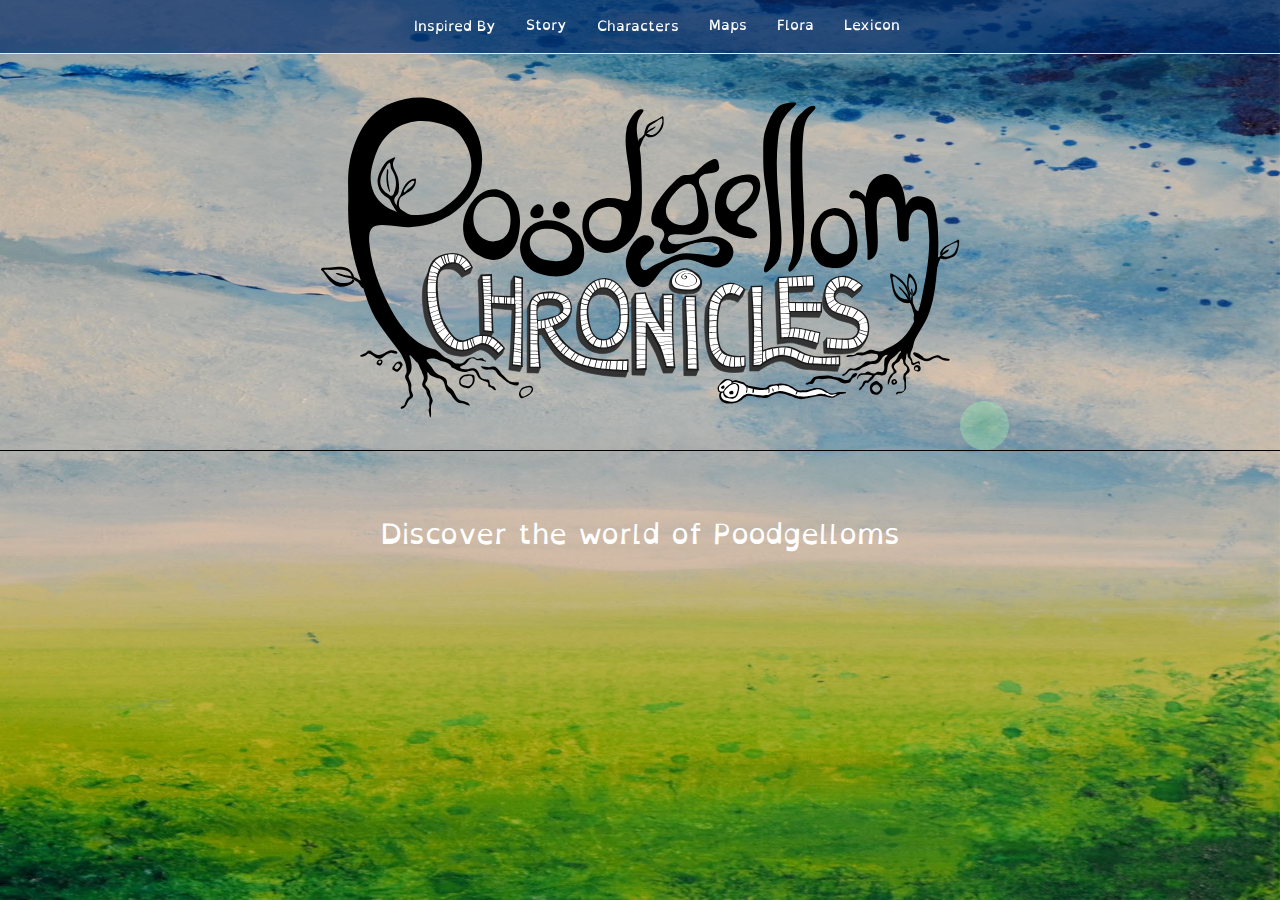
==== index.html @ 7d3fe213 "added bee, spaced out bubbles a bit more" ====
<!DOCTYPE html>
<html dir="LTR" lang="en-CA">

<head>
    <meta content="text/html; charset=utf-8" http-equiv="content-type">
    <meta name="viewport" content="user-scalable=no, initial-scale=1, maximum-scale=1, minimum-scale=1, width=320, height=device-height, target-densitydpi=medium-dpi" />
    <meta name="description" content="blank">

    <link href="css/bootstrap.min.css" rel="stylesheet">
    <link href="css/poodgellom.css" rel="stylesheet" type="text/css">
    <link rel="shortcut icon" href="/images/favicon.png (or ico?)" type="image/x-icon" />

    <title>Poodgellom Chronicles</title>
</head>

<body>

    <nav id="main-menu" class=" navbar navbar-default navbar-center navbar-fixed-top custom-main-menu">
        <h1 class="hidden-section-heading">Main Menu</h1>
        <div class="container-fluid">
            <div class="navbar-header">
                <button type="button" class="navbar-toggle" data-toggle="collapse" data-target="#main-navbar" aria-expanded="false" aria-controls="navbar">Menu
                    <span class="sr-only">Toggle navigation</span>
                    <span id="icon" class="glyphicon glyphicon-align-justify"></span>
                </button>

            </div>
            <div id="main-navbar" class="navbar-collapse collapse custom-main-navbar">
                <ul class="nav navbar-nav navbar-center custom-nav">
                    <li><a href="inspired.html" title="Background story">Inspired By</a></li>
                    <li><a href="index.html" title="Poodgellom Chronicles story">Story</a></li>
                    <li><a href="characters.html" title="Character descriptions">Characters</a></li>
                    <li><a href="maps.html" title="Poodgellom Chronicles maps">Maps</a></li>
                    <li><a href="flora.html" title="Poodgellom Chronicles plant life">Flora</a></li>
                    <li><a href="lexicon.html" title="Poodgellom Chronicles vocabulary">Lexicon</a></li>

                </ul>
            </div>
        </div>
    </nav>
    <div class="fullPage wrapper home">

        <header>
            <div class="header-content">
                <div class="header-content-inner">
                    <div class="container-fluid block-center">
                        <div class="row">
                            <div class="col-sm-12 block-center" id="heroImage">
                                <img src="img/poodgellomChronicles.svg" class="img-responsive" alt="Poodgelom Chronicles">
                            </div>
                        </div>
                    </div>
                </div>
            </div>
            <div class="containter-fluid">
                <div id="jumbo" class="jumbotron">
                    <h1 class="text-center" id="discover">Discover the world of Poodgelloms</h1>
                </div>
            </div>

        </header>
       

    </div>
     <div id="beaker">
            
            <span class="bubble" onclick="bubblePop('bubble', 'glow')">
                <span class="glow">
                    <img id="bee1" src="img/bee.png">
                </span>
            </span>
            <span class="bubble2" onclick="bubblePop('bubble2', 'glow2')">
                <span class="glow2"></span>
            </span>
            <span class="bubble3" onclick="bubblePop('bubble3', 'glow3')">
                <span class="glow3"></span>
            </span>
         <span class="bubble4" onclick="bubblePop('bubble4', 'glow4')">
                <span class="glow4"></span>
            </span>
        </div>
    <!--
        <script src="js/processing.js"></script>
        <canvas data-processing-sources="media/bee/bee.pde"></canvas>
-->
    <script src="https://ajax.googleapis.com/ajax/libs/jquery/1.11.3/jquery.min.js"></script>
    <script src="js/bootstrap.min.js"></script>
    <script src="js/poodgellom.js"></script>
</body>





</html>
---- css/poodgellom.css ----
/*Global styling*/

html,
body {
    margin: 0 !important;
    padding: 0 !important;
    width: 100%;
    overflow-x: hidden;
}

@font-face {
    font-family: open;
    src: url(OpenDyslexic-Regular.otf);
}

body {
    font-family: open, "Verdana";
}

.hidden-section-heading,
.skip-button {
    position: absolute;
    text-indent: -9000px;
}

li:focus {
    outline: blue solid 2px;
}

a:focus {
    outline: blue solid 2px;
}

section {
    background: #006600;
    : overflow: hidden;
}

.img-responsive{
    z-index: 100;
}

/*
.fullPage {
    position: relative;
    width: 100%;
    height: 100%;
    min-height: 100%;
    -webkit-background-size: 100% 100%;
    -moz-background-size: 100% 100%;
    background-size: 100% 100%;
    -o-background-size: 100% 100%;
    background-repeat: no-repeat background-position: center;
    background-image: url('../img/phoneback.jpg');
}
*/


/*
.container-fluid>.row>#discover {
    height: 300px;
}
*/

.custom-border{
    border-bottom:0.5em;
    border-top:0px;
    border-left: 0px;
    border-right:0px;
    border-style:solid;
    border-image:url(../img/border.png) 15 stretch;
}



#discover {
    color: white;
}

.jumbotron {
    border-top: 1px solid black;
    background: transparent;
    
}

.text-muted {
    font-size: 0.5em;
    font-family: Verdana;
    margin-right: 2%;
}

.stop-scrolling {
  height: 100%;
  overflow: hidden;
}


/*------------------------------*/
/*----------Navbar---------------*/
/*------------------------*/
.custom-main-menu {
    background-color: rgba(0, 42, 104, 0.7);
    margin: 0;
    padding: 0;
    min-height: 25px;
    height: 6%;
}

.navbar-default .navbar-nav>li>a {
    color: white;
}

.navbar-default .navbar-nav > li > a:hover,
.navbar-default .navbar-nav > li > a:focus {
    color: #85C479;
}



.custom-nav>ul {
    left: 0;
}

.navbar-toggle {
    border: none;
    color: white;
    margin-top: -3px;
    margin-bottom: 1px;
    float: left;
}





/*----bubbles from http://www.css-jquery-design.com/2014/07/animated-bubbles-upwards-continuously-with-pure-css/*/

@keyframes greenPulse {
    0% {
        box-shadow: 0 0 30px #049249
    }
    50% {
        box-shadow: 0 0 80px #049249
    }
    100% {
        box-shadow: 0 0 30px #049249
    }
}

@keyframes fly{
    0%{
        left: -1500%;
        opacity:0;
        
        }
    35%{
        left: 23%;
        opacity:1;
        
    }
}

div#beaker span.glow {
    width: 100%;
    height: 100%;
    position: relative;
    display: block;
    border-radius: 200px;
    animation: greenPulse 2s infinite;
    -webkit-animation: greenPulse 2s infinite;
    -moz-animation: greenPulse 2s infinite;
    -o-animation: greenPulse 2s infinite;
}

div#beaker span.glow2 {
    width: 100%;
    height: 100%;
    position: relative;
    display: block;
    border-radius: 150px;
    animation: greenPulse 3s infinite;
    -webkit-animation: greenPulse 3s infinite;
    -moz-animation: greenPulse 3s infinite;
    -o-animation: greenPulse 3s infinite;
}

div#beaker span.glow3 {
    width: 100%;
    height: 100%;
    position: relative;
    display: block;
    border-radius: 200px;
    animation: greenPulse 10s infinite;
    -webkit-animation: greenPulse 10s infinite;
    -moz-animation: greenPulse 10s infinite;
    -o-animation: greenPulse 10s infinite;
}

div#beaker span.glow4 {
    width: 100%;
    height: 100%;
    position: relative;
    display: block;
    border-radius: 200px;
    animation: greenPulse 5s infinite;
    -webkit-animation: greenPulse 5s infinite;
    -moz-animation: greenPulse 5s infinite;
    -o-animation: greenPulse 5s infinite;
}
#beaker>span>span>img{
    width:100%;
    position:relative;
    left: -10px;
   
}

@keyframes bubbleUp {
    0% {
        bottom: 5%;
        -webkit-transform: scale(.9);
        transform: scale(.9);
        opacity: 0
    }
    1% {
        bottom: 5%;
        -webkit-transform: scale(.3);
        transform: scale(.3);
        opacity: 0
    }
    30% {
        bottom: 5%;
        -webkit-transform: scale(.8);
        transform: scale(.8);
        opacity: 1
    }
    95% {
        bottom: 90%;
        -webkit-transform: scale(.9);
        transform: scale(.9);
        opacity: 1
    }
    /*
  99% {bottom:550px;-webkit-transform:scale(.3);opacity:0}
  100% {bottom:550px;-webkit-transform:scale(.3);opacity:0}
*/
}

@keyframes bubbleUp2 {
    0% {
        bottom: 6%;
        -webkit-transform: scale(.8);
        transform: scale(.8);
        opacity: 0
    }
    1% {
        bottom: 6%;
        -webkit-transform: scale(.3);
        transform: scale(.3);
        opacity: 0
    }
    30% {
        bottom: 7%;
        -webkit-transform: scale(.8);
        transform: scale(.8);
        opacity: 1
    }
    95% {
        bottom: 90%;
        -webkit-transform: scale(1);
        transform: scale(1);
        opacity: 1
    }
    /*
  99% {bottom:550px;-webkit-transform:scale(1.5);opacity:0}
  100% {bottom:110px;-webkit-transform:scale(.2);opacity:0}
*/
}

@keyframes bubbleUp3 {
    0% {
        bottom: 4%;
        -webkit-transform: scale(.8);
        transform: scale(.8);
        opacity: 0
    }
    1% {
        bottom: 8%;
        -webkit-transform: scale(.5);
        transform: scale(.5);
        opacity: 0
    }
    30% {
        bottom: 8%;
        -webkit-transform: scale(.8);
        transform: scale(.8);
        opacity: 1
    }
    95% {
        bottom: 90%;
        -webkit-transform: scale(1);
        transform: scale(1);
        opacity: 0
    }
    99% {
        bottom: 80%;
        -webkit-transform: scale(1.3);
        transform: scale(1.3);
        opacity: 0
    }
    100% {
        bottom: 80%;
        -webkit-transform: scale(1.3);
        transform: scale(1.3);
        opacity: 0
    }
}

@keyframes bubbleUp4 {
    0% {
        bottom: 2%;
        -webkit-transform: scale(.8);
        transform: scale(.8);
        opacity: 0
    }
    1% {
        bottom: 2%;
        -webkit-transform: scale(.5);
        transform: scale(.5);
        opacity: 0
    }
    30% {
        bottom: 2%;
        -webkit-transform: scale(.8);
        transform: scale(.8);
        opacity: 1
    }
    95% {
        bottom: 90%;
        -webkit-transform: scale(1.3);
        transform: scale(1.3);
        opacity: 0
    }
    99% {
        bottom: 80%;
        -webkit-transform: scale(1.3);
        transform: scale(1.3);
        opacity: 0
    }
    100% {
        bottom: 80%;
        -webkit-transform: scale(1.3);
        transform: scale(1.3);
        opacity: 0
    }
}

div#beaker span.bubble {
    background: #fff;
    width: 6em;
    height: 6em;
    position: absolute;
    display: block;
    left: 20%;
    bottom: 100%;
    border-radius: 100px;
    background: -moz-radial-gradient(center 45deg, circle closest-corner, rgba(75, 190, 200, 0), rgba(75, 190, 200, .1), rgba(75, 190, 200, .3), rgba(255, 255, 255, .7));
    background: -webkit-gradient(radial, center center, 0, center center, 100, from(rgba(75, 255, 100, .2)), to(rgba(255, 255, 100, .7)));
    background: gradient(center 45deg, circle closest-corner, rgba(75, 190, 200, 0), rgba(75, 255, 200, .1), rgba(75, 255, 200, .3), rgba(255, 255, 255, .7));
    background: -ms-radial-gradient(center, ellipse cover, rgba(255, 255, 255, 0) 0%, rgba(9, 255, 100, 0.1) 51%, rgba(9, 255, 100, 0.3) 71%, rgba(9, 255, 100, .7) 100%);
    animation: bubbleUp 14s infinite ease-in-out;
    -webkit-animation: bubbleUp 14s infinite ease-in;
    -o-animation: bubbleUp 14s infinite ease-in-out;
    -moz-animation: bubbleUp 14s infinite ease-in-out;
    z-index: 20000;
    
}


div#beaker span.bubble2 {
    background: #fff;
    width: 5em;
    height: 5em;
    position: absolute;
    display: block;
    left: 50%;
    bottom: 100%;
    border-radius: 100px;
    background: -moz-radial-gradient(center 45deg, circle closest-corner, rgba(75, 190, 200, 0), rgba(75, 190, 200, .1), rgba(75, 190, 200, .3), rgba(255, 255, 255, .7));
    background: -webkit-gradient(radial, center center, 0, center center, 100, from(rgba(75, 255, 100, .2)), to(rgba(255, 255, 100, .7)));
    background: gradient(center 45deg, circle closest-corner, rgba(75, 190, 200, 0), rgba(75, 255, 200, .1), rgba(75, 255, 200, .3), rgba(255, 255, 255, .7));
    background: -ms-radial-gradient(center, ellipse cover, rgba(255, 255, 255, 0) 0%, rgba(9, 255, 100, 0.1) 51%, rgba(9, 255, 100, 0.3) 71%, rgba(9, 255, 100, .7) 100%);
    animation: bubbleUp2 18s infinite ease-in-out;
    -webkit-animation: bubbleUp2 18s infinite ease-in;
    -o-animation: bubbleUp2 18s infinite ease-in-out;
    -moz-animation: bubbleUp2 18s infinite ease-in-out;
    z-index: 20000;
}

div#beaker span.bubble3 {
    background: #fff;
    width: 3.5em;
    height: 3.5em;
    position: absolute;
    display: block;
    left: 75%;
    bottom: 50%;
    border-radius: 100px;
    background: -moz-radial-gradient(center 45deg, circle closest-corner, rgba(75, 190, 200, 0), rgba(75, 190, 200, .1), rgba(75, 190, 200, .3), rgba(255, 255, 255, .7));
    background: -webkit-gradient(radial, center center, 0, center center, 100, from(rgba(75, 255, 100, .2)), to(rgba(255, 255, 255, .7)));
    background: gradient(center 45deg, circle closest-corner, rgba(75, 190, 200, 0), rgba(75, 190, 200, .1), rgba(75, 190, 200, .3), rgba(255, 255, 255, .7));
    background: -ms-radial-gradient(center, ellipse cover, rgba(255, 255, 255, 0) 0%, rgba(9, 255, 100, 0.1) 51%, rgba(9, 255, 100, 0.3) 71%, rgba(9, 255, 100, .7) 100%);
    animation: bubbleUp3 10s infinite ease-in-out;
    -webkit-animation: bubbleUp3 10s infinite ease-in-out;
    -o-animation: bubbleUp3 10s infinite ease-in-out;
    -moz-animation: bubbleUp3 10s infinite ease-in-out;
    z-index: 20000;
}

div#beaker span.bubble4 {
    background: #fff;
    width: 2em;
    height: 2em;
    position: absolute;
    display: block;
    left: 45%;
    bottom: 100%;
    border-radius: 100px;
    background: -moz-radial-gradient(center 45deg, circle closest-corner, rgba(75, 190, 200, 0), rgba(75, 190, 200, .1), rgba(75, 190, 200, .3), rgba(255, 255, 255, .7));
    background: -webkit-gradient(radial, center center, 0, center center, 100, from(rgba(75, 190, 200, .2)), to(rgba(255, 255, 255, .7)));
    background: gradient(center 45deg, circle closest-corner, rgba(75, 190, 200, 0), rgba(75, 190, 200, .1), rgba(75, 190, 200, .3), rgba(255, 255, 255, .7));
    background: -ms-radial-gradient(center, ellipse cover, rgba(255, 255, 255, 0) 0%, rgba(9, 133, 167, 0.1) 51%, rgba(9, 133, 167, 0.3) 71%, rgba(9, 133, 167, .7) 100%);
    animation: bubbleUp4 7s infinite ease-in-out;
    -webkit-animation: bubbleUp4 7s infinite ease-in-out;
    -o-animation: bubbleUp4 7s infinite ease-in-out;
    -moz-animation: bubbleUp4 7s infinite ease-in-out;
    z-index: 20000      ;
}

#bee1{
    animation: fly 14s infinite ease-in-out;
    -webkit-animation: fly 14s infinite ease-in-out;
    -o-animation: fly 14s infinite ease-in-out;
    -moz-animation: fly 14s infinite ease-in-out;
    
}


/*----Media Queries----*/


/* Extra small devices (phones, up to 480px) */

@media screen and (max-width: 767px) {
    #discover {
        font-size: 0.9em
    }
    
    #heroImage {
        padding-top: 40%;
    }
    
    #main-image {
        padding-top: 5%;
      }
    
    .jumbotron {
        padding-bottom: 78%;
    }
    
    .nav {
        font-size: 1em;
    }
    
    #worm {
        display:none;
    
    }
    
/*    ---------NAV-------*/
    .custom-main-menu {
        margin: 0;
        padding:9%;
        width: 105%;
        background: rgba(0, 42, 104, 0.7);
        border-bottom: 1px solid white;
    }
      
    
    .custom-main-navbar {
        position: fixed;
        left:0;
        top: 10%;
        height:100%;
        width:100%;
        border-top:none;
        
        background: url("../img/menu_back.jpg") no-repeat center center fixed; 
        -webkit-background-size: cover;
        -moz-background-size: cover;
        -o-background-size: cover;
        background-size: cover;
       }
    
    .custom-nav>li{
        font-size: 1.5em;
    }
    
    .custom-main-navbar>ul>li>a {
        text-align: center;
        margin-bottom: 6.3%;
        
    }
    
    .navbar-default .navbar-toggle:hover,
    .navbar-default .navbar-toggle:focus {
        background-color: transparent;
    }
    
    .navbar-fixed-top .navbar-collapse{
        max-height: none;
    }
    
    #brand{
        position:absolute;
        top:0;
        left:0;
    }
    
    #imageNav{
        position:absolute;
        left: 26%;
        top: 1%;
        width: 40%;
        z-index: 10000;
    }
    
    .navbar-toggle{
        margin-top: -7%;
        margin-left: -17%;
    }
    #main-menu>div>div>.navbar-toggle{
        margin-left:-5%;
    }
    #inspired-main-navbar>ul>li{
        margin-left: -5%;
        padding-left:0;
        padding-right: 0;
    }
    
    .custom-nav{
        position:fixed;
        width:100%;
       
    }
    .container-fluid>.navbar-collapse {
        margin-left:auto;
        margin-right:auto;
    }
    .custom-border{
        border-bottom:0.3em;
        border-top:0.3em;
        border-left: 0.3em;
        border-right:0.3em;
        border-style:solid;
        border-image:url(../img/border.png) 15 stretch;
        
    }
    .navbar-default .navbar-nav>li>a {
        color: #2E5E08  ;
    }
    
    
/*    -------CONTENT------*/
    #content-body {
        background-color: white;
        padding: 5%;
        margin: 4%;
        margin-top:20%;
        border-radius: 10px;
    }
    
    .text-muted {
        font-size: 0.4em;
    }
    
   
    
/*    -------------footer-------*/
.contactFooter>.panel-default {
        border: none;
        background: transparent;
        box-shadow: none;
        font-family: Verdana;
        font-size: 0.8em;
    }

.contactFooter>.panel-default>.panel-heading {
        text-align: center;
        font-size: 0.9em;
        border: none;
        background: transparent;
        padding-bottom: 0;
    }

.contactFooter>.panel-default>.panel-body>ul>li {
        list-style: none;
        margin: 0;
        padding: 0;
        font-size: 0.7em;
    }

.contactFooter>.panel-default>.panel-body>ul {
        margin: 0;
        padding: 0;
        text-align: center;
    }
hr{
        padding:0;
        margin:0;
    }


footer {
        position: absolute;
        margin: 0;
        padding: 0;
        border: 0;
        width: 100%;
        background-color: transparent;
    }

.fullPage {
        position: relative;
        width: 100%;
        height: 100%;
        min-height: 100%;
        -webkit-background-size: 100% 100%;
        -moz-background-size: 100% 100%;
        background-size: 100% 100%;
        -o-background-size: 100% 100%;
        background-repeat: no-repeat background-position: center;
        background-image: url('../img/phoneback.jpg');
    }
    .home{
        position: absolute;
        overflow: hidden;
    }
    
}
@media screen and (max-width: 767px) and (orientation: landscape){
    .fullPage {
        position: relative;
        width: 100%;
        height: 100%;
        min-height: 100%;
        -webkit-background-size: 100% 100%;
        -moz-background-size: 100% 100%;
        background-size: 100% 100%;
        -o-background-size: 100% 100%;
        background-repeat: no-repeat background-position: center;
        background-image: url('../img/phoneback.jpg');
    }
    .home{
        position: relative;
    }
    
}

/* Small devices (tablets, 768px and up) */

@media (min-width: 768px) and (max-width: 991px) {
    #discover {
        font-size: 1.5em
    }
    #heroImage {
        padding-top: 10%;
    }
    .jumbotron {
        padding-bottom: 10%;
        padding-left: 0;
    }
    #tag {
        padding-top: 5%;
        text-align: center;
    }
    #worm {
       display:none;
    
    }
    .customPanelBody {
        font-size: 0.8em;
    }
    .customPanelHead {
        font-size: 5em;
    }
    /*    ---------NAV-------*/
    .custom-nav {
        margin-left: 20%;
    }
    #imageNav{
        position:fixed;
        top:1%;
        width: 19%;
        left:40%;
        margin: 0;
        padding:0;
        
    }
    .navbar-fixed-top{
        top:6%;
        
    }
    #main-menu{
        top:0;
    }
     .navbar-default .navbar-nav>li>a {
        color: white;
    }
    
    
    .custom-main-menu {
        background-color: rgba(0, 42, 104, 0.7);
        margin: 0;
        padding: 0;
        height: 4%;
    }
    .custom-nav{
        margin-left:14%;
    }
    
/*    -------CONTENT------*/
    #content-body {
        background-color: white;
        padding: 5%;
        margin: 4%;
        margin-top:14%;
        border-radius: 10px;
    }
    .text-muted {
        font-size: 0.4em;
    }
    #inspired-text{
        position: relative;
        margin: 5%;
        
}
  
    
    /*    -------FOOTER------*/
    
.contactFooter>.panel-default {
        border: none;
        background: transparent;
        box-shadow: none;
        font-family: Verdana;
        font-size: 0.8em;
    
}

.contactFooter>.panel-default>.panel-heading {
        text-align: center;
        font-size: 1.2em;
        border: none;
        background: transparent;
        padding: 0;
}

.contactFooter>.panel-default>.panel-body>ul>li {
        list-style: none;
        margin: 0;
        padding: 0;
}

.contactFooter>.panel-default>.panel-body>ul {
        margin: 0;
        padding: 0;
        text-align: center;
}

hr{
        padding:0;
        margin:0;
    }

footer {
        position: absolute;
        bottom:-160px;
        margin: 0;
        padding: 0;
        border: 0;
        width: 100%;
        background-color: rgba(255,255,255,0.5);

}

.fullPage {
        position: absolute;
        width: 100%;
        height: 100%;
        min-height: 100%;
        -webkit-background-size: 100% 100%;
        -moz-background-size: 100% 100%;
        background-size: 100% 100%;
        -o-background-size: 100% 100%;
        background-repeat: no-repeat background-position: center;
        background-image: url('../img/phoneback.jpg');
    }
    .home{
        overflow: hidden;
    }
}


/* tablets/desktops and up ----------- */

@media (min-width: 992px) and (max-width: 1199px) {
#discover {
        font-size: 2em
    }
#heroImage {
        padding-top: 8%;
        width: 90%;
        height: 90%;
    }
#tag {
        padding-top: 5%;
        text-align: center;
    }
        #worm {
        position:fixed;
        bottom: 0%;
        width: 5%;
        height:5%;
        left: 30%;
        margin: 0;
        padding: 0;
    }
   
    /*    -----nav------*/
    .custom-nav {
        position:absolute;
        margin-left: 24%;
}
    .navbar-fixed-top{
        top:9%;
        
    }
    
      #main-menu{
        top:0;
    }
    #imageNav{
        position:fixed;
        top:0;
        width: 15%;
        left:42%;
        margin: 0;
        padding:0;
        
    }
     .navbar-default .navbar-nav>li>a {
        color: white;
    }
    

   /*    -------CONTENT-------*/
    #content-body {
        background-color: white;
        padding: 2%;
        margin: 4%;
        padding-top: 1%;
        border-radius: 10px;
}
       #inspired-text{
        position: relative;
        margin: 5%;
        top: 10%;
}
  
    /*    -------FOOTER------*/
    
.contactFooter>.panel-default {
        border: none;
        background: transparent;
        box-shadow: none;
        font-family: Verdana;
        font-size: 0.8em;
    
}

.contactFooter>.panel-default>.panel-heading {
        text-align: center;
        font-size: 1.2em;
        border: none;
        background: transparent;
        padding: 0;
}

.contactFooter>.panel-default>.panel-body>ul>li {
        list-style: none;
        margin: 0;
        padding: 0;
}

.contactFooter>.panel-default>.panel-body>ul {
        margin: 0;
        padding: 0;
        text-align: center;
}

hr{
        padding:0;
        margin:0;
    }

footer {
        position: absolute;
        bottom:-160px;
        margin: 0;
        padding: 0;
        border: 0;
        width: 100%;
        background-color: rgba(255,255,255,0.5);

}
    
    
.fullPage {
        position:absolute;
        width: 100%;
        height: 100%;
        min-height: 100%;
        -webkit-background-size: 100% 100%;
        -moz-background-size: 100% 100%;
        background-size: 100% 100%;
        -o-background-size: 100% 100%;
        background-repeat: no-repeat background-position: center;
        background-image: url('../img/phoneback.jpg');
    }
    .home{
        overflow: hidden;
    }
}



/* large desktops and up ----------- */

@media screen and (min-width: 1200px) {
#discover {
        font-size: 2em
    }
.header-content {
        padding: 0%;
        margin-left: 11%;
        margin-right: 11%;
    }
.container-fluid>.navbar-collapse {
        padding-top: 1%;
    
    }
#heroImage {
        padding-top: 8%;
        width: 80%;
        height: 80%;
        left: 100px;
    }
#tag {
        padding-bottom: 1%;
        text-align: center;
    }
    /*
    #corner-image{
        margin:0.4%;
    }
*/
#tag {
        padding-top: 5%;
        text-align: center;
    }
#worm {
        width: 4.5%;
        height: 4.5%;
    }
.emblem {
        width: 50%;
        height: 50%;
        float: left;
    }
.jumbotron {
        margin: 0;
        padding-bottom: 12%;
    }
    
/*    -----nav------*/

    .custom-main-menu {
        background-color: rgba(0, 42, 104, 0.7);
        margin: 0;
        padding: 0;
        min-height: 25px;
        height: 6%;
    }
    .custom-nav {
        position:absolute;
        margin-left: 30%;
    }
    .navbar-fixed-top{
        top:11%;
        
    }
     #main-menu{
        top:0;
    }

    #imageNav{
        position:fixed;
        top:0;
        width: 15%;
        left:42%;
        margin: 0;
        padding:0;
    }
    
    .navbar-default .navbar-nav>li>a {
        color: white;
        padding-top: 3%;
        padding-bottom: 3%;
    }
    
  
    
/*    -------CONTENT-------*/
    #content-body {
        
        background-color: white;
        padding: 2%;
        margin: 4%;
        padding-top: 1%;
        border-radius: 10px;
}
    #inspired-text{
        position: relative;
        margin: 5%;
        top: 10%;
}
    
    
    .fullPage {
        position:absolute;
        width: 100%;
        height: 100%;
        min-height: 100%;
        -webkit-background-size: 100% 100%;
        -moz-background-size: 100% 100%;
        background-size: 100% 100%;
        -o-background-size: 100% 100%;
        background-repeat: no-repeat background-position: center;
        background-image: url('../img/phoneback.jpg');
}
    .home{
        overflow: hidden;
    }
    #worm{
        position:fixed;
        bottom:0%;
        left: 40%;
        margin: 0;
        padding: 0;
    }
   
    
/*    -------FOOTER------*/
    
    .contactFooter>.panel-default {
        border: none;
        background: transparent;
        box-shadow: none;
        font-family: Verdana;
        font-size: 0.8em;
    
}

    .contactFooter>.panel-default>.panel-heading {
        text-align: center;
        font-size: 1.2em;
        border: none;
        background: transparent;
        padding: 0;
}

    .contactFooter>.panel-default>.panel-body>ul>li {
        list-style: none;
        margin: 0;
        padding: 0;
}

    .contactFooter>.panel-default>.panel-body>ul {
        margin: 0;
        padding: 0;
        text-align: center;
}

    hr{
        padding:0;
        margin:0;
    }

    footer {
        position: absolute;
        bottom:-142px;
        margin: 0;
        padding: 0;
        border: 0;
        width: 100%;
        background-color: rgba(255,255,255,0.5);

}
    
}
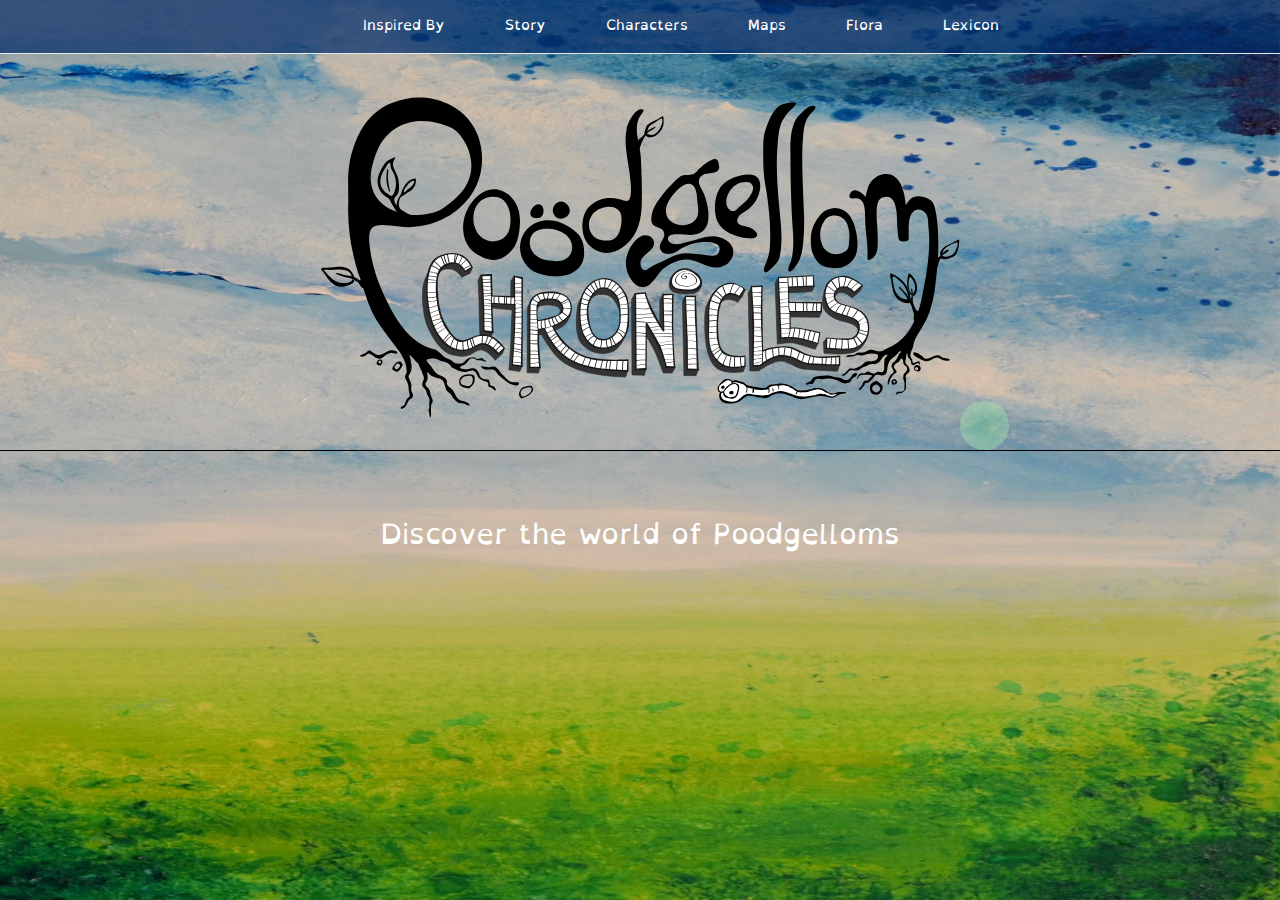
==== commit b999034d: "new bee image, es6 js, bee fly away" ====
--- a/index.html
+++ b/index.html
@@ -3,7 +3,7 @@
 
 <head>
     <meta content="text/html; charset=utf-8" http-equiv="content-type">
-    <meta name="viewport" content="user-scalable=no, initial-scale=1, maximum-scale=1, minimum-scale=1, width=320, height=device-height, target-densitydpi=medium-dpi" />
+    <meta name="viewport" content="user-scalable=yes, initial-scale=1, maximum-scale=1, minimum-scale=1, width=320, height=device-height, target-densitydpi=medium-dpi" />
     <meta name="description" content="blank">
 
     <link href="css/bootstrap.min.css" rel="stylesheet">
@@ -26,6 +26,7 @@
 
             </div>
             <div id="main-navbar" class="navbar-collapse collapse custom-main-navbar">
+                <div class="tint">
                 <ul class="nav navbar-nav navbar-center custom-nav">
                     <li><a href="inspired.html" title="Background story">Inspired By</a></li>
                     <li><a href="index.html" title="Poodgellom Chronicles story">Story</a></li>
@@ -35,6 +36,7 @@
                     <li><a href="lexicon.html" title="Poodgellom Chronicles vocabulary">Lexicon</a></li>
 
                 </ul>
+                </div>
             </div>
         </div>
     </nav>
@@ -63,10 +65,11 @@
 
     </div>
      <div id="beaker">
-            
-            <span class="bubble" onclick="bubblePop('bubble', 'glow')">
+         <img id="bee1" src="img/bee.png">
+         
+            <span class="bubble" onclick="bubblePop('bubble', 'glow', 'bee1')">
                 <span class="glow">
-                    <img id="bee1" src="img/bee.png">
+<!--                    <img id="bee1" src="img/bee.png">-->
                 </span>
             </span>
             <span class="bubble2" onclick="bubblePop('bubble2', 'glow2')">
@@ -79,10 +82,7 @@
                 <span class="glow4"></span>
             </span>
         </div>
-    <!--
-        <script src="js/processing.js"></script>
-        <canvas data-processing-sources="media/bee/bee.pde"></canvas>
--->
+   
     <script src="https://ajax.googleapis.com/ajax/libs/jquery/1.11.3/jquery.min.js"></script>
     <script src="js/bootstrap.min.js"></script>
     <script src="js/poodgellom.js"></script>
--- a/css/poodgellom.css
+++ b/css/poodgellom.css
@@ -40,21 +40,6 @@
     z-index: 100;
 }
 
-/*
-.fullPage {
-    position: relative;
-    width: 100%;
-    height: 100%;
-    min-height: 100%;
-    -webkit-background-size: 100% 100%;
-    -moz-background-size: 100% 100%;
-    background-size: 100% 100%;
-    -o-background-size: 100% 100%;
-    background-repeat: no-repeat background-position: center;
-    background-image: url('../img/phoneback.jpg');
-}
-*/
-
 
 /*
 .container-fluid>.row>#discover {
@@ -62,14 +47,14 @@
 }
 */
 
-.custom-border{
-    border-bottom:0.5em;
-    border-top:0px;
-    border-left: 0px;
-    border-right:0px;
-    border-style:solid;
+
+/*
+.custom-border{ 
+    border:0;
+    border-bottom:0.4em;
     border-image:url(../img/border.png) 15 stretch;
 }
+*/
 
 
 
@@ -133,7 +118,7 @@
 
 
 
-/*----bubbles from http://www.css-jquery-design.com/2014/07/animated-bubbles-upwards-continuously-with-pure-css/*/
+/*----bubbles adpted from http://www.css-jquery-design.com/2014/07/animated-bubbles-upwards-continuously-with-pure-css/*/
 
 @keyframes greenPulse {
     0% {
@@ -147,18 +132,41 @@
     }
 }
 
+
 @keyframes fly{
-    0%{
-        left: -1500%;
+   0% {
+        bottom: -25%;
+        -webkit-transform: scale(.9) rotate(-75deg);
+        transform: scale(.9) rotate(-75deg);
+        opacity: 1;
+    }
+    0.5% {
+       
+        -webkit-transform: scale(.5)rotate(-70deg);
+        transform: scale(.5) rotate(-70deg);
+        opacity: 1;
+    }
+    15% {
+        bottom: 5%;
+        -webkit-transform:scale(.8) rotate(-60deg);
+        transform:scale(.8) rotate(-60deg);
+        opacity: 1;
+    }
+    47.5% {
+        bottom: 90%;
+        -webkit-transform: scale(.9) rotate(0deg) ;
+        transform: scale(.9) rotate(0deg) ;
+        opacity: 1
+    }
+    50%{
+        bottom: 100%;
         opacity:0;
-        
-        }
-    35%{
-        left: 23%;
-        opacity:1;
-        
-    }
-}
+    }
+    100%{
+        opacity:0;
+    }
+}
+
 
 div#beaker span.glow {
     width: 100%;
@@ -207,12 +215,14 @@
     -moz-animation: greenPulse 5s infinite;
     -o-animation: greenPulse 5s infinite;
 }
+/*
 #beaker>span>span>img{
     width:100%;
     position:relative;
     left: -10px;
    
 }
+*/
 
 @keyframes bubbleUp {
     0% {
@@ -353,6 +363,7 @@
         opacity: 0
     }
 }
+
 
 div#beaker span.bubble {
     background: #fff;
@@ -436,11 +447,19 @@
     z-index: 20000      ;
 }
 
-#bee1{
-    animation: fly 14s infinite ease-in-out;
-    -webkit-animation: fly 14s infinite ease-in-out;
-    -o-animation: fly 14s infinite ease-in-out;
-    -moz-animation: fly 14s infinite ease-in-out;
+#bee1 {
+    
+    width: 6em;
+    height: 6em;
+    position: absolute;
+    display: block;
+    left: 20%;
+    bottom: 100%;
+    animation: fly 28s infinite ease-in-out;
+    -webkit-animation: fly 28s infinite ease-in;
+    -o-animation: fly 28s infinite ease-in-out;
+    -moz-animation: fly 28s infinite ease-in-out;
+    z-index: 20000;
     
 }
 
@@ -494,7 +513,7 @@
         width:100%;
         border-top:none;
         
-        background: url("../img/menu_back.jpg") no-repeat center center fixed; 
+        background: url("../img/phoneback.jpg") no-repeat center center fixed;
         -webkit-background-size: cover;
         -moz-background-size: cover;
         -o-background-size: cover;
@@ -503,11 +522,11 @@
     
     .custom-nav>li{
         font-size: 1.5em;
-    }
-    
-    .custom-main-navbar>ul>li>a {
-        text-align: center;
         margin-bottom: 6.3%;
+    }
+    
+    .custom-nav>li>a {
+       padding-top: 8px;
         
     }
     
@@ -550,24 +569,24 @@
     .custom-nav{
         position:fixed;
         width:100%;
+        margin:0;
+        left:0;
+        text-align:center; 
        
     }
     .container-fluid>.navbar-collapse {
         margin-left:auto;
         margin-right:auto;
     }
-    .custom-border{
-        border-bottom:0.3em;
-        border-top:0.3em;
-        border-left: 0.3em;
-        border-right:0.3em;
-        border-style:solid;
-        border-image:url(../img/border.png) 15 stretch;
-        
-    }
+
     .navbar-default .navbar-nav>li>a {
-        color: #2E5E08  ;
-    }
+        color: white;
+    }
+    .custom-border{ 
+    border:0.4em;
+    border-style:solid;
+    border-image:url(../img/border.png) 20 stretch;
+}
     
     
 /*    -------CONTENT------*/
@@ -583,7 +602,15 @@
         font-size: 0.4em;
     }
     
-   
+    .tint{
+        border-top: 1px solid white;
+        padding-top: 5%;
+        position: absolute;
+        left:0;
+        height:100%;
+        width:100%;
+        background-color: rgba(0, 42, 104, 0.55);
+    }
     
 /*    -------------footer-------*/
 .contactFooter>.panel-default {
@@ -727,6 +754,17 @@
     .custom-nav{
         margin-left:14%;
     }
+/*
+        .custom-border{ 
+        border:0;
+        border-bottom:0.4em;
+        border-image:url(../img/border.png) 15 stretch;
+}
+*/
+       .custom-nav>li>.active{
+/*        padding-top: 3px;*/
+        padding-bottom: 0;
+    }
     
 /*    -------CONTENT------*/
     #content-body {
@@ -845,7 +883,6 @@
         top:9%;
         
     }
-    
       #main-menu{
         top:0;
     }
@@ -860,6 +897,11 @@
     }
      .navbar-default .navbar-nav>li>a {
         color: white;
+    }
+    
+       .custom-nav>li>.active{
+        border-bottom: 2px solid white;
+        padding-bottom: 0;
     }
     
 
@@ -955,29 +997,13 @@
         margin-left: 11%;
         margin-right: 11%;
     }
-.container-fluid>.navbar-collapse {
-        padding-top: 1%;
-    
-    }
 #heroImage {
         padding-top: 8%;
         width: 80%;
         height: 80%;
         left: 100px;
     }
-#tag {
-        padding-bottom: 1%;
-        text-align: center;
-    }
-    /*
-    #corner-image{
-        margin:0.4%;
-    }
-*/
-#tag {
-        padding-top: 5%;
-        text-align: center;
-    }
+
 #worm {
         width: 4.5%;
         height: 4.5%;
@@ -995,6 +1021,8 @@
 /*    -----nav------*/
 
     .custom-main-menu {
+        position:absolute;
+        width:100%;
         background-color: rgba(0, 42, 104, 0.7);
         margin: 0;
         padding: 0;
@@ -1003,8 +1031,18 @@
     }
     .custom-nav {
         position:absolute;
-        margin-left: 30%;
-    }
+        left: 26%;
+    }
+    .custom-nav>li>.active{
+/*        padding-top: 3px;*/
+        border-bottom: 2px solid white;
+        padding-bottom: 0;
+    }
+    .custom-nav>li>a{
+        margin-left: 15px;
+        margin-right: 15px;
+    }
+    
     .navbar-fixed-top{
         top:11%;
         
@@ -1015,18 +1053,42 @@
 
     #imageNav{
         position:fixed;
-        top:0;
+        top: 0%;
         width: 15%;
         left:42%;
         margin: 0;
         padding:0;
     }
     
-    .navbar-default .navbar-nav>li>a {
-        color: white;
-        padding-top: 3%;
-        padding-bottom: 3%;
-    }
+
+    
+    #inspired-main-navbar{
+        position:absolute;
+        height:100%;
+        width:100%;
+        top:0;
+    }
+    .navbar-header{
+        position:absolute;
+        height:100%;
+        width:100%;
+        top:0;
+    }
+    .custom-nav-container{
+        position:relative;
+        height:100%;
+        width:100%;
+        top:0;
+        padding:0;
+        
+    }
+/*
+    .custom-border{ 
+        border:0;
+        border-bottom:0.4em;
+        border-image:url(../img/border.png) 15 stretch;
+}
+*/
     
   
     
@@ -1044,6 +1106,7 @@
         margin: 5%;
         top: 10%;
 }
+    
     
     
     .fullPage {
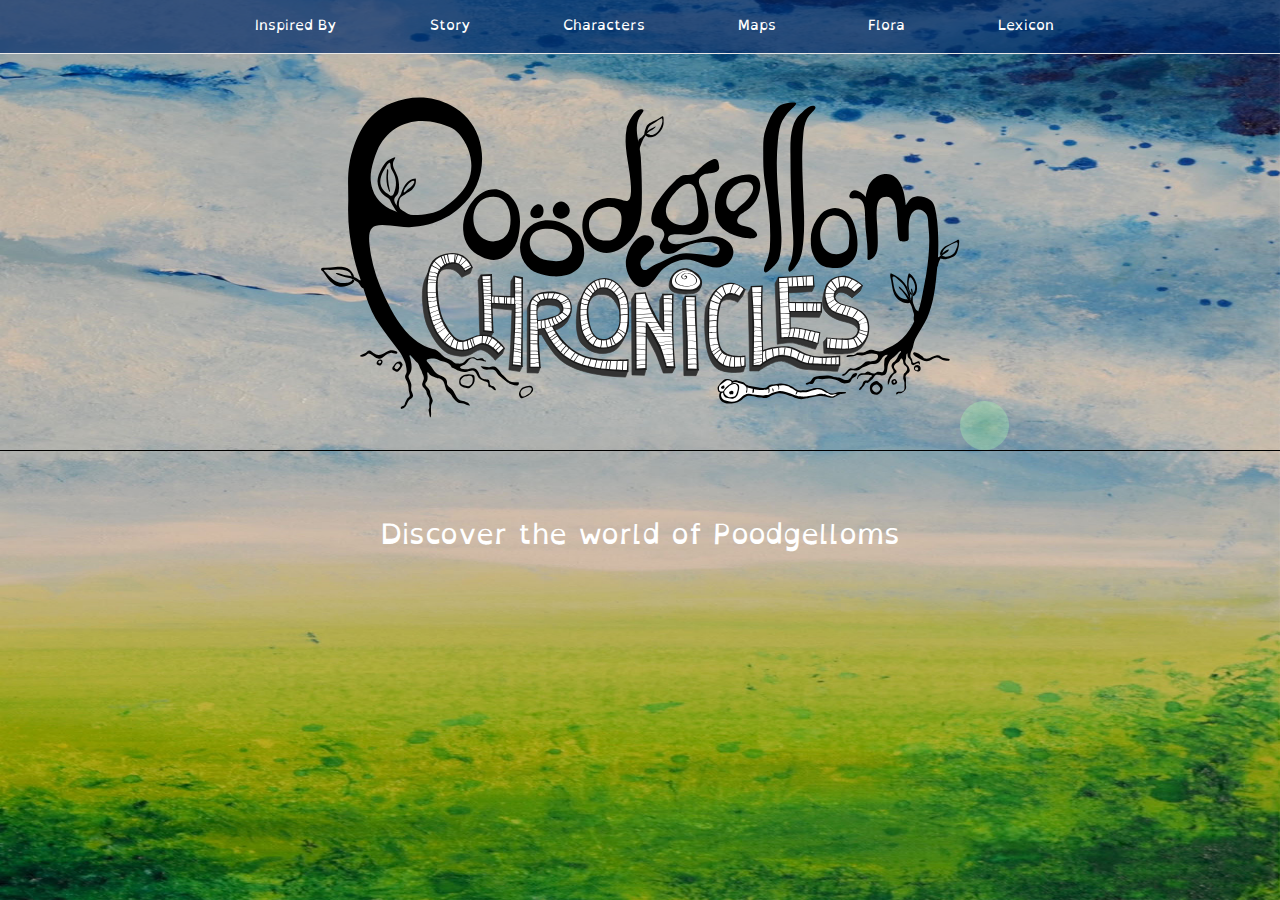
==== commit e15b020d: "added css for ipad, resolved moving menu" ====
--- a/index.html
+++ b/index.html
@@ -15,7 +15,7 @@
 
 <body>
 
-    <nav id="main-menu" class=" navbar navbar-default navbar-center navbar-fixed-top custom-main-menu">
+    <nav id="main-menu" class="navbar navbar-default navbar-center navbar-fixed-top custom-main-menu">
         <h1 class="hidden-section-heading">Main Menu</h1>
         <div class="container-fluid">
             <div class="navbar-header">
@@ -24,7 +24,7 @@
                     <span id="icon" class="glyphicon glyphicon-align-justify"></span>
                 </button>
 
-            </div>
+            
             <div id="main-navbar" class="navbar-collapse collapse custom-main-navbar">
                 <div class="tint">
                 <ul class="nav navbar-nav navbar-center custom-nav">
@@ -40,6 +40,7 @@
             </div>
         </div>
     </nav>
+    </div>
     <div class="fullPage wrapper home">
 
         <header>
@@ -65,9 +66,10 @@
 
     </div>
      <div id="beaker">
-         <img id="bee1" src="img/bee.png">
+         <img id="bee1" src="img/bee.png" alt="flying bee">
+         <img id="pikkSwarm1" src="media/pikk.gif" alt="pikk swarm">
          
-            <span class="bubble" onclick="bubblePop('bubble', 'glow', 'bee1')">
+            <span class="bubble" onclick="bubblePop('bubble', 'glow', 'bee1', 'pikkSwarm1')">
                 <span class="glow">
 <!--                    <img id="bee1" src="img/bee.png">-->
                 </span>
--- a/css/poodgellom.css
+++ b/css/poodgellom.css
@@ -132,40 +132,89 @@
     }
 }
 
+@keyframes flyAway{
+    0%{
+        left: 20%;
+    }
+    100%{
+        left: 2000%;
+    }
+}
+
 
 @keyframes fly{
    0% {
         bottom: -25%;
-        -webkit-transform: scale(.9) rotate(-75deg);
-        transform: scale(.9) rotate(-75deg);
-        opacity: 1;
-    }
-    0.5% {
-       
-        -webkit-transform: scale(.5)rotate(-70deg);
-        transform: scale(.5) rotate(-70deg);
+       -moz-transform: scale(.9) rotate(0deg);
+        -o-transform: scale(.9) rotate(0deg);
+        -webkit-transform: scale(.9) rotate(0deg);
+        transform: scale(.9) rotate(0deg);
         opacity: 1;
     }
     15% {
         bottom: 5%;
-        -webkit-transform:scale(.8) rotate(-60deg);
-        transform:scale(.8) rotate(-60deg);
+        -moz-transform:scale(.8) rotate(-50deg);
+        -o-transform:scale(.8) rotate(-50deg);
+        -webkit-transform:scale(.8) rotate(-50deg);
+        transform:scale(.8) rotate(-50deg);
         opacity: 1;
-    }
+    
+    }
+    
     47.5% {
         bottom: 90%;
+        -moz-transform: scale(.9) rotate(0deg) ;
+        -o-transform: scale(.9) rotate(0deg) ;
         -webkit-transform: scale(.9) rotate(0deg) ;
         transform: scale(.9) rotate(0deg) ;
         opacity: 1
     }
     50%{
+        
         bottom: 100%;
-        opacity:0;
+        opacity:1;
     }
     100%{
         opacity:0;
     }
 }
+@keyframes pikkChase{
+   0% {
+        bottom: -50%;
+       -moz-transform: scale(.9) rotate(0deg);
+        -o-transform: scale(.9) rotate(0deg);
+        -webkit-transform: scale(.9) rotate(0deg);
+        transform: scale(.9) rotate(0deg);
+        opacity: 1;
+    }
+    15% {
+        bottom: -20%;
+        -moz-transform:scale(.8) rotate(-50deg);
+        -o-transform:scale(.8) rotate(-50deg);
+        -webkit-transform:scale(.8) rotate(-50deg);
+        transform:scale(.8) rotate(-50deg);
+        opacity: 1;
+    
+    }
+    
+    47.5% {
+        bottom: 65%;
+        -moz-transform: scale(.9) rotate(0deg) ;
+        -o-transform: scale(.9) rotate(0deg) ;
+        -webkit-transform: scale(.9) rotate(0deg) ;
+        transform: scale(.9) rotate(0deg) ;
+        opacity: 1
+    }
+    50%{
+        
+        bottom: 75%;
+        opacity:1;
+    }
+    100%{
+        opacity:0;
+    }
+}
+
 
 
 div#beaker span.glow {
@@ -227,24 +276,32 @@
 @keyframes bubbleUp {
     0% {
         bottom: 5%;
+        -moz-transform: scale(.9);
+        -o-transform: scale(.9);
         -webkit-transform: scale(.9);
         transform: scale(.9);
         opacity: 0
     }
     1% {
         bottom: 5%;
+        -moz-transform: scale(.3);
+        -o-transform: scale(.3);
         -webkit-transform: scale(.3);
         transform: scale(.3);
         opacity: 0
     }
     30% {
         bottom: 5%;
+        -o-transform: scale(.8);
+        -moz-transform: scale(.8);
         -webkit-transform: scale(.8);
         transform: scale(.8);
         opacity: 1
     }
     95% {
         bottom: 90%;
+        -moz-transform: scale(.9);
+        -o-transform: scale(.9);
         -webkit-transform: scale(.9);
         transform: scale(.9);
         opacity: 1
@@ -258,24 +315,32 @@
 @keyframes bubbleUp2 {
     0% {
         bottom: 6%;
+        -moz-transform: scale(.8);
+        -o-transform: scale(.8);
         -webkit-transform: scale(.8);
         transform: scale(.8);
         opacity: 0
     }
     1% {
         bottom: 6%;
+        -moz-transform: scale(.3);
+        -o-transform: scale(.3);
         -webkit-transform: scale(.3);
         transform: scale(.3);
         opacity: 0
     }
     30% {
         bottom: 7%;
+        -moz-transform: scale(.8);
+        -o-transform: scale(.8);
         -webkit-transform: scale(.8);
         transform: scale(.8);
         opacity: 1
     }
     95% {
         bottom: 90%;
+        -moz-transform: scale(1);
+        -o-transform: scale(1);
         -webkit-transform: scale(1);
         transform: scale(1);
         opacity: 1
@@ -289,36 +354,48 @@
 @keyframes bubbleUp3 {
     0% {
         bottom: 4%;
+        -o-transform: scale(.8);
+        -moz-transform: scale(.8);
         -webkit-transform: scale(.8);
         transform: scale(.8);
         opacity: 0
     }
     1% {
         bottom: 8%;
+        -o-transform: scale(.5);
+        -moz-transform: scale(.5);
         -webkit-transform: scale(.5);
         transform: scale(.5);
         opacity: 0
     }
     30% {
         bottom: 8%;
+        -o-transform: scale(.8);
+        -moz-transform: scale(.8);
         -webkit-transform: scale(.8);
         transform: scale(.8);
         opacity: 1
     }
     95% {
         bottom: 90%;
+        -moz-transform: scale(1);
+        -o-transform: scale(1);
         -webkit-transform: scale(1);
         transform: scale(1);
         opacity: 0
     }
     99% {
         bottom: 80%;
+        -o-transform: scale(1.3);
+        -moz-transform: scale(1.3);
         -webkit-transform: scale(1.3);
         transform: scale(1.3);
         opacity: 0
     }
     100% {
         bottom: 80%;
+        -moz-transform: scale(1.3);
+        -o-transform: scale(1.3);
         -webkit-transform: scale(1.3);
         transform: scale(1.3);
         opacity: 0
@@ -328,36 +405,48 @@
 @keyframes bubbleUp4 {
     0% {
         bottom: 2%;
+        -o-transform: scale(.8);
+        -moz-transform: scale(.8);
         -webkit-transform: scale(.8);
         transform: scale(.8);
         opacity: 0
     }
     1% {
         bottom: 2%;
+        -o-transform: scale(.5);
+        -moz-transform: scale(.5);
         -webkit-transform: scale(.5);
         transform: scale(.5);
         opacity: 0
     }
     30% {
         bottom: 2%;
+        -moz-transform: scale(.8);
+        -o-transform: scale(.8);
         -webkit-transform: scale(.8);
         transform: scale(.8);
         opacity: 1
     }
     95% {
         bottom: 90%;
+        -moz-transform: scale(1.3);
+        -o-transform: scale(1.3);
         -webkit-transform: scale(1.3);
         transform: scale(1.3);
         opacity: 0
     }
     99% {
         bottom: 80%;
+        -moz-transform: scale(1.3);
+        -o-transform: scale(1.3);
         -webkit-transform: scale(1.3);
         transform: scale(1.3);
         opacity: 0
     }
     100% {
         bottom: 80%;
+        -moz-transform: scale(1.3);
+        -o-transform: scale(1.3);
         -webkit-transform: scale(1.3);
         transform: scale(1.3);
         opacity: 0
@@ -444,7 +533,7 @@
     -webkit-animation: bubbleUp4 7s infinite ease-in-out;
     -o-animation: bubbleUp4 7s infinite ease-in-out;
     -moz-animation: bubbleUp4 7s infinite ease-in-out;
-    z-index: 20000      ;
+    z-index: 20000;
 }
 
 #bee1 {
@@ -462,6 +551,20 @@
     z-index: 20000;
     
 }
+#pikkSwarm1 {
+    width:20em;
+    height:20em;
+    position: absolute;
+    display:block;
+    left: -600px;
+    bottom: 100%;
+    animation: pikkChase 28s infinite ease-in-out;
+    -webkit-animation: pikkChase 28s infinite ease-in;
+    -o-animation: pikkChase 28s infinite ease-in-out;
+    -moz-animation: pikkChase 28s infinite ease-in-out;
+    z-index: 20000;
+    
+}
 
 
 /*----Media Queries----*/
@@ -494,6 +597,7 @@
         display:none;
     
     }
+    
     
 /*    ---------NAV-------*/
     .custom-main-menu {
@@ -503,7 +607,6 @@
         background: rgba(0, 42, 104, 0.7);
         border-bottom: 1px solid white;
     }
-      
     
     .custom-main-navbar {
         position: fixed;
@@ -555,10 +658,11 @@
     
     .navbar-toggle{
         margin-top: -7%;
-        margin-left: -17%;
+        margin-left: -7%;
     }
     #main-menu>div>div>.navbar-toggle{
         margin-left:-5%;
+        
     }
     #inspired-main-navbar>ul>li{
         margin-left: -5%;
@@ -611,6 +715,7 @@
         width:100%;
         background-color: rgba(0, 42, 104, 0.55);
     }
+    
     
 /*    -------------footer-------*/
 .contactFooter>.panel-default {
@@ -722,7 +827,12 @@
     }
     /*    ---------NAV-------*/
     .custom-nav {
-        margin-left: 20%;
+        width: 100%;
+        margin-left: 8%;
+    }
+    .navbar-header{
+        width:100%;
+    
     }
     #imageNav{
         position:fixed;
@@ -737,6 +847,10 @@
         top:6%;
         
     }
+    
+    .navbar-nav>li{
+        margin-right: 3%;
+    }
     #main-menu{
         top:0;
     }
@@ -747,20 +861,15 @@
     
     .custom-main-menu {
         background-color: rgba(0, 42, 104, 0.7);
-        margin: 0;
+        position:absolute;
+        width: 100%;
+        height: 50%;
+        margin: 0;
+        min-height: 40px;
         padding: 0;
         height: 4%;
     }
-    .custom-nav{
-        margin-left:14%;
-    }
-/*
-        .custom-border{ 
-        border:0;
-        border-bottom:0.4em;
-        border-image:url(../img/border.png) 15 stretch;
-}
-*/
+    
        .custom-nav>li>.active{
 /*        padding-top: 3px;*/
         padding-bottom: 0;
@@ -857,6 +966,7 @@
     }
 #heroImage {
         padding-top: 8%;
+        left: 5%;
         width: 90%;
         height: 90%;
     }
@@ -875,9 +985,15 @@
     }
    
     /*    -----nav------*/
+    
+    .navbar-header{
+        width:100%;
+    
+    }
     .custom-nav {
+        width: 100%;
         position:absolute;
-        margin-left: 24%;
+        margin-left: 10%;
 }
     .navbar-fixed-top{
         top:9%;
@@ -904,6 +1020,9 @@
         padding-bottom: 0;
     }
     
+    .navbar-nav>li{
+        margin-right: 5%;
+    }
 
    /*    -------CONTENT-------*/
     #content-body {
@@ -1030,17 +1149,22 @@
         height: 6%;
     }
     .custom-nav {
-        position:absolute;
-        left: 26%;
+        width:100%;
+        margin-left: 18%;
     }
     .custom-nav>li>.active{
 /*        padding-top: 3px;*/
         border-bottom: 2px solid white;
         padding-bottom: 0;
     }
+/*
     .custom-nav>li>a{
         margin-left: 15px;
         margin-right: 15px;
+    }
+*/
+    .navbar-nav>li{
+        margin-right: 5%;
     }
     
     .navbar-fixed-top{
@@ -1069,10 +1193,7 @@
         top:0;
     }
     .navbar-header{
-        position:absolute;
-        height:100%;
         width:100%;
-        top:0;
     }
     .custom-nav-container{
         position:relative;
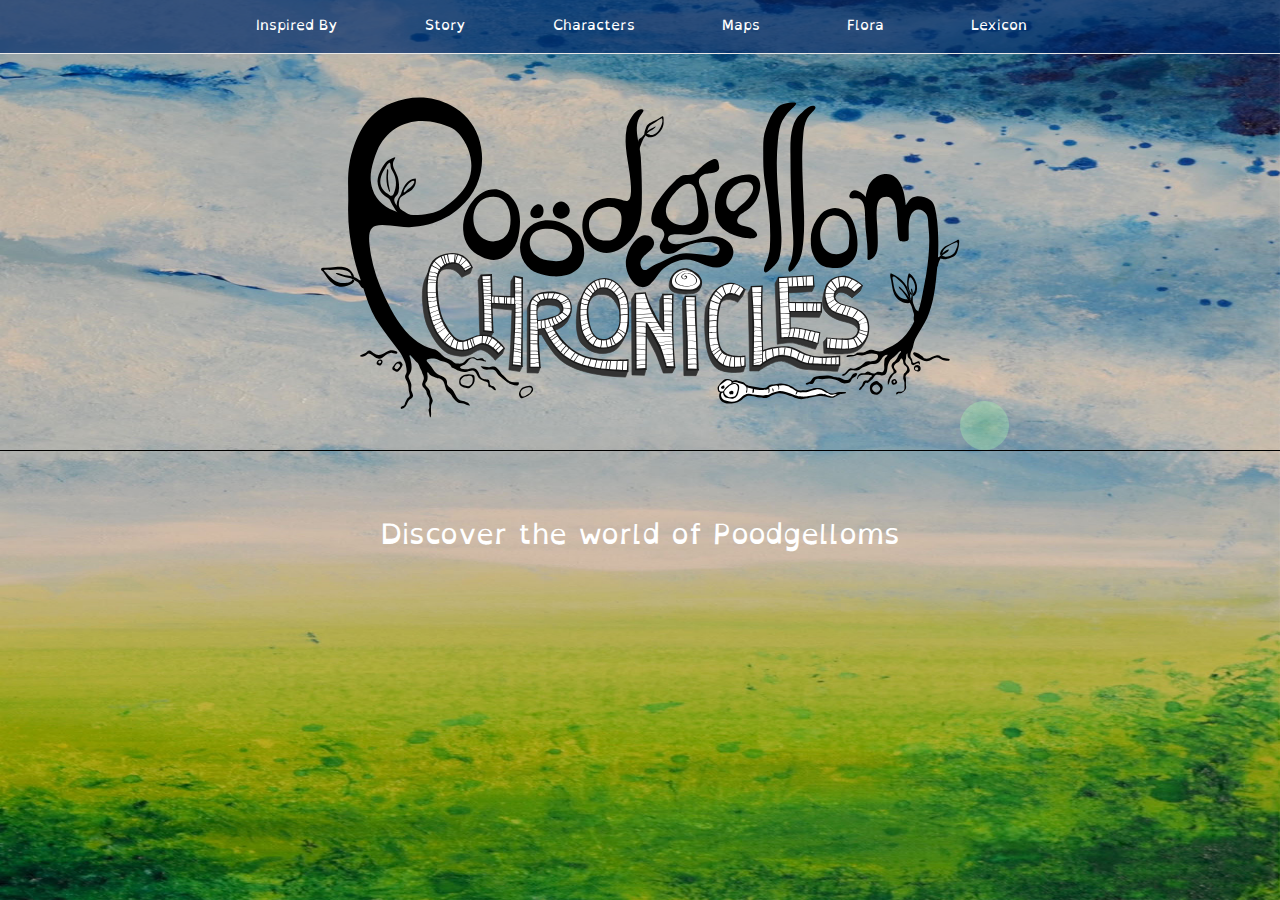
==== commit 8075a66a: "took a bubble out for mobile, fixed nav alignment" ====
--- a/index.html
+++ b/index.html
@@ -17,7 +17,7 @@
 
     <nav id="main-menu" class="navbar navbar-default navbar-center navbar-fixed-top custom-main-menu">
         <h1 class="hidden-section-heading">Main Menu</h1>
-        <div class="container-fluid">
+        <div class="container">
             <div class="navbar-header">
                 <button type="button" class="navbar-toggle" data-toggle="collapse" data-target="#main-navbar" aria-expanded="false" aria-controls="navbar">Menu
                     <span class="sr-only">Toggle navigation</span>
@@ -39,8 +39,9 @@
                 </div>
             </div>
         </div>
-    </nav>
     </div>
+</nav>
+    
     <div class="fullPage wrapper home">
 
         <header>
@@ -71,16 +72,21 @@
          
             <span class="bubble" onclick="bubblePop('bubble', 'glow', 'bee1', 'pikkSwarm1')">
                 <span class="glow">
-<!--                    <img id="bee1" src="img/bee.png">-->
                 </span>
             </span>
-            <span class="bubble2" onclick="bubblePop('bubble2', 'glow2')">
+            <span class="bubble2" onclick="bubblePop('bubble2', 'glow2', 'null','null')">
                 <span class="glow2"></span>
             </span>
-            <span class="bubble3" onclick="bubblePop('bubble3', 'glow3')">
+            <span class="bubble3" onclick="bubblePop('bubble3', 'glow3', 'null','null')">
                 <span class="glow3"></span>
             </span>
-         <span class="bubble4" onclick="bubblePop('bubble4', 'glow4')">
+         <span class="bubble4" onclick="bubblePop('bubble4', 'glow4', 'null','null')">
+                <span class="glow4"></span>
+            </span>
+         <span class="bubble5" onclick="bubblePop('bubble5', 'glow2', 'null','null')">
+                <span class="glow6"></span>
+            </span>
+         <span class="bubble6" onclick="bubblePop('bubble6', 'glow4', 'null','null')">
                 <span class="glow4"></span>
             </span>
         </div>
--- a/css/poodgellom.css
+++ b/css/poodgellom.css
@@ -209,6 +209,9 @@
         
         bottom: 75%;
         opacity:1;
+    }
+    55%{
+        opacity:0;
     }
     100%{
         opacity:0;
@@ -264,14 +267,7 @@
     -moz-animation: greenPulse 5s infinite;
     -o-animation: greenPulse 5s infinite;
 }
-/*
-#beaker>span>span>img{
-    width:100%;
-    position:relative;
-    left: -10px;
-   
-}
-*/
+
 
 @keyframes bubbleUp {
     0% {
@@ -473,6 +469,9 @@
     -moz-animation: bubbleUp 14s infinite ease-in-out;
     z-index: 20000;
     
+    transform: translate3d(0,0,0);
+    -webkit-transform: translate3d(0,0,0);
+    
 }
 
 
@@ -494,6 +493,9 @@
     -o-animation: bubbleUp2 18s infinite ease-in-out;
     -moz-animation: bubbleUp2 18s infinite ease-in-out;
     z-index: 20000;
+    
+    transform: translate3d(0,0,0);
+    -webkit-transform: translate3d(0,0,0);
 }
 
 div#beaker span.bubble3 {
@@ -514,6 +516,9 @@
     -o-animation: bubbleUp3 10s infinite ease-in-out;
     -moz-animation: bubbleUp3 10s infinite ease-in-out;
     z-index: 20000;
+    
+    transform: translate3d(0,0,0);
+    -webkit-transform: translate3d(0,0,0);
 }
 
 div#beaker span.bubble4 {
@@ -534,6 +539,53 @@
     -o-animation: bubbleUp4 7s infinite ease-in-out;
     -moz-animation: bubbleUp4 7s infinite ease-in-out;
     z-index: 20000;
+    
+    transform: translate3d(0,0,0);
+    -webkit-transform: translate3d(0,0,0);
+}
+div#beaker span.bubble5 {
+   background: #fff;
+    width: 4em;
+    height: 4em;
+    position: absolute;
+    display: block;
+    left: 82%;
+    bottom: 100%;
+    border-radius: 100px;
+    background: -moz-radial-gradient(center 45deg, circle closest-corner, rgba(75, 190, 200, 0), rgba(75, 190, 200, .1), rgba(75, 190, 200, .3), rgba(255, 255, 255, .7));
+    background: -webkit-gradient(radial, center center, 0, center center, 100, from(rgba(75, 255, 100, .2)), to(rgba(255, 255, 100, .7)));
+    background: gradient(center 45deg, circle closest-corner, rgba(75, 190, 200, 0), rgba(75, 255, 200, .1), rgba(75, 255, 200, .3), rgba(255, 255, 255, .7));
+    background: -ms-radial-gradient(center, ellipse cover, rgba(255, 255, 255, 0) 0%, rgba(9, 255, 100, 0.1) 51%, rgba(9, 255, 100, 0.3) 71%, rgba(9, 255, 100, .7) 100%);
+    animation: bubbleUp 12s infinite ease-in-out;
+    -webkit-animation: bubbleUp 12s infinite ease-in;
+    -o-animation: bubbleUp 12s infinite ease-in-out;
+    -moz-animation: bubbleUp 12s infinite ease-in-out;
+    z-index: 20000;
+    
+    transform: translate3d(0,0,0);
+    -webkit-transform: translate3d(0,0,0);
+}
+div#beaker span.bubble6 {
+   background: #fff;
+    width: 3.5em;
+    height: 3.5em;
+    position: absolute;
+    display: block;
+    left: 5%;
+    bottom: 100%;
+    border-radius: 100px;
+    background: -moz-radial-gradient(center 45deg, circle closest-corner, rgba(75, 190, 200, 0), rgba(75, 190, 200, .1), rgba(75, 190, 200, .3), rgba(255, 255, 255, .7));
+    background: -webkit-gradient(radial, center center, 0, center center, 100, from(rgba(75, 255, 100, .2)), to(rgba(255, 255, 100, .7)));
+    background: gradient(center 45deg, circle closest-corner, rgba(75, 190, 200, 0), rgba(75, 255, 200, .1), rgba(75, 255, 200, .3), rgba(255, 255, 255, .7));
+    background: -ms-radial-gradient(center, ellipse cover, rgba(255, 255, 255, 0) 0%, rgba(9, 255, 100, 0.1) 51%, rgba(9, 255, 100, 0.3) 71%, rgba(9, 255, 100, .7) 100%);
+    animation: bubbleUp3 12s infinite ease-in-out;
+    -webkit-animation: bubbleUp3 12s infinite ease-in;
+    -o-animation: bubbleUp3 12s infinite ease-in-out;
+    -moz-animation: bubbleUp3 12s infinite ease-in-out;
+    z-index: 20000;
+    
+    transform: translate3d(0,0,0);
+    -webkit-transform: translate3d(0,0,0);
 }
 
 #bee1 {
@@ -550,10 +602,13 @@
     -moz-animation: fly 28s infinite ease-in-out;
     z-index: 20000;
     
+    transform: translate3d(0,0,0);
+    -webkit-transform: translate3d(0,0,0);
+    
 }
 #pikkSwarm1 {
-    width:20em;
-    height:20em;
+    width: 20em;
+    height: 20em;
     position: absolute;
     display:block;
     left: -600px;
@@ -564,6 +619,9 @@
     -moz-animation: pikkChase 28s infinite ease-in-out;
     z-index: 20000;
     
+    transform: translate3d(0,0,0);
+    -webkit-transform: translate3d(0,0,0);
+    
 }
 
 
@@ -588,22 +646,28 @@
     .jumbotron {
         padding-bottom: 78%;
     }
-    
-    .nav {
-        font-size: 1em;
-    }
-    
     #worm {
         display:none;
     
     }
-    
+    #pikkSwarm1 {
+    width: 11em;
+    height: 11em;
+    }
+    
+    .bubble3{
+        visibility: hidden;
+        display:none;
+    }
     
 /*    ---------NAV-------*/
+     .nav {
+        font-size: 1em;
+    }
     .custom-main-menu {
         margin: 0;
         padding:9%;
-        width: 105%;
+        width: 100%;
         background: rgba(0, 42, 104, 0.7);
         border-bottom: 1px solid white;
     }
@@ -611,7 +675,8 @@
     .custom-main-navbar {
         position: fixed;
         left:0;
-        top: 10%;
+        top: 8%;
+        margin-top:3.5%;
         height:100%;
         width:100%;
         border-top:none;
@@ -650,7 +715,7 @@
     
     #imageNav{
         position:absolute;
-        left: 26%;
+        left: 30%;
         top: 1%;
         width: 40%;
         z-index: 10000;
@@ -691,7 +756,12 @@
     border-style:solid;
     border-image:url(../img/border.png) 20 stretch;
 }
-    
+    .navbar-header{
+        width:100%;
+    }
+    .navbar-collapse.in{
+        overflow-y: hidden;
+    }
     
 /*    -------CONTENT------*/
     #content-body {
@@ -762,7 +832,7 @@
     }
 
 .fullPage {
-        position: relative;
+        position: fixed;
         width: 100%;
         height: 100%;
         min-height: 100%;
@@ -773,10 +843,7 @@
         background-repeat: no-repeat background-position: center;
         background-image: url('../img/phoneback.jpg');
     }
-    .home{
-        position: absolute;
-        overflow: hidden;
-    }
+
     
 }
 @media screen and (max-width: 767px) and (orientation: landscape){
@@ -1138,6 +1205,7 @@
     }
     
 /*    -----nav------*/
+  
 
     .custom-main-menu {
         position:absolute;
@@ -1149,8 +1217,9 @@
         height: 6%;
     }
     .custom-nav {
+        position: relative;
         width:100%;
-        margin-left: 18%;
+        left:15%;
     }
     .custom-nav>li>.active{
 /*        padding-top: 3px;*/
@@ -1187,10 +1256,10 @@
 
     
     #inspired-main-navbar{
-        position:absolute;
+        position:relative;
         height:100%;
         width:100%;
-        top:0;
+        left:4%;
     }
     .navbar-header{
         width:100%;
@@ -1199,18 +1268,10 @@
         position:relative;
         height:100%;
         width:100%;
-        top:0;
-        padding:0;
         
-    }
-/*
-    .custom-border{ 
-        border:0;
-        border-bottom:0.4em;
-        border-image:url(../img/border.png) 15 stretch;
-}
-*/
-    
+        
+    }
+   
   
     
 /*    -------CONTENT-------*/
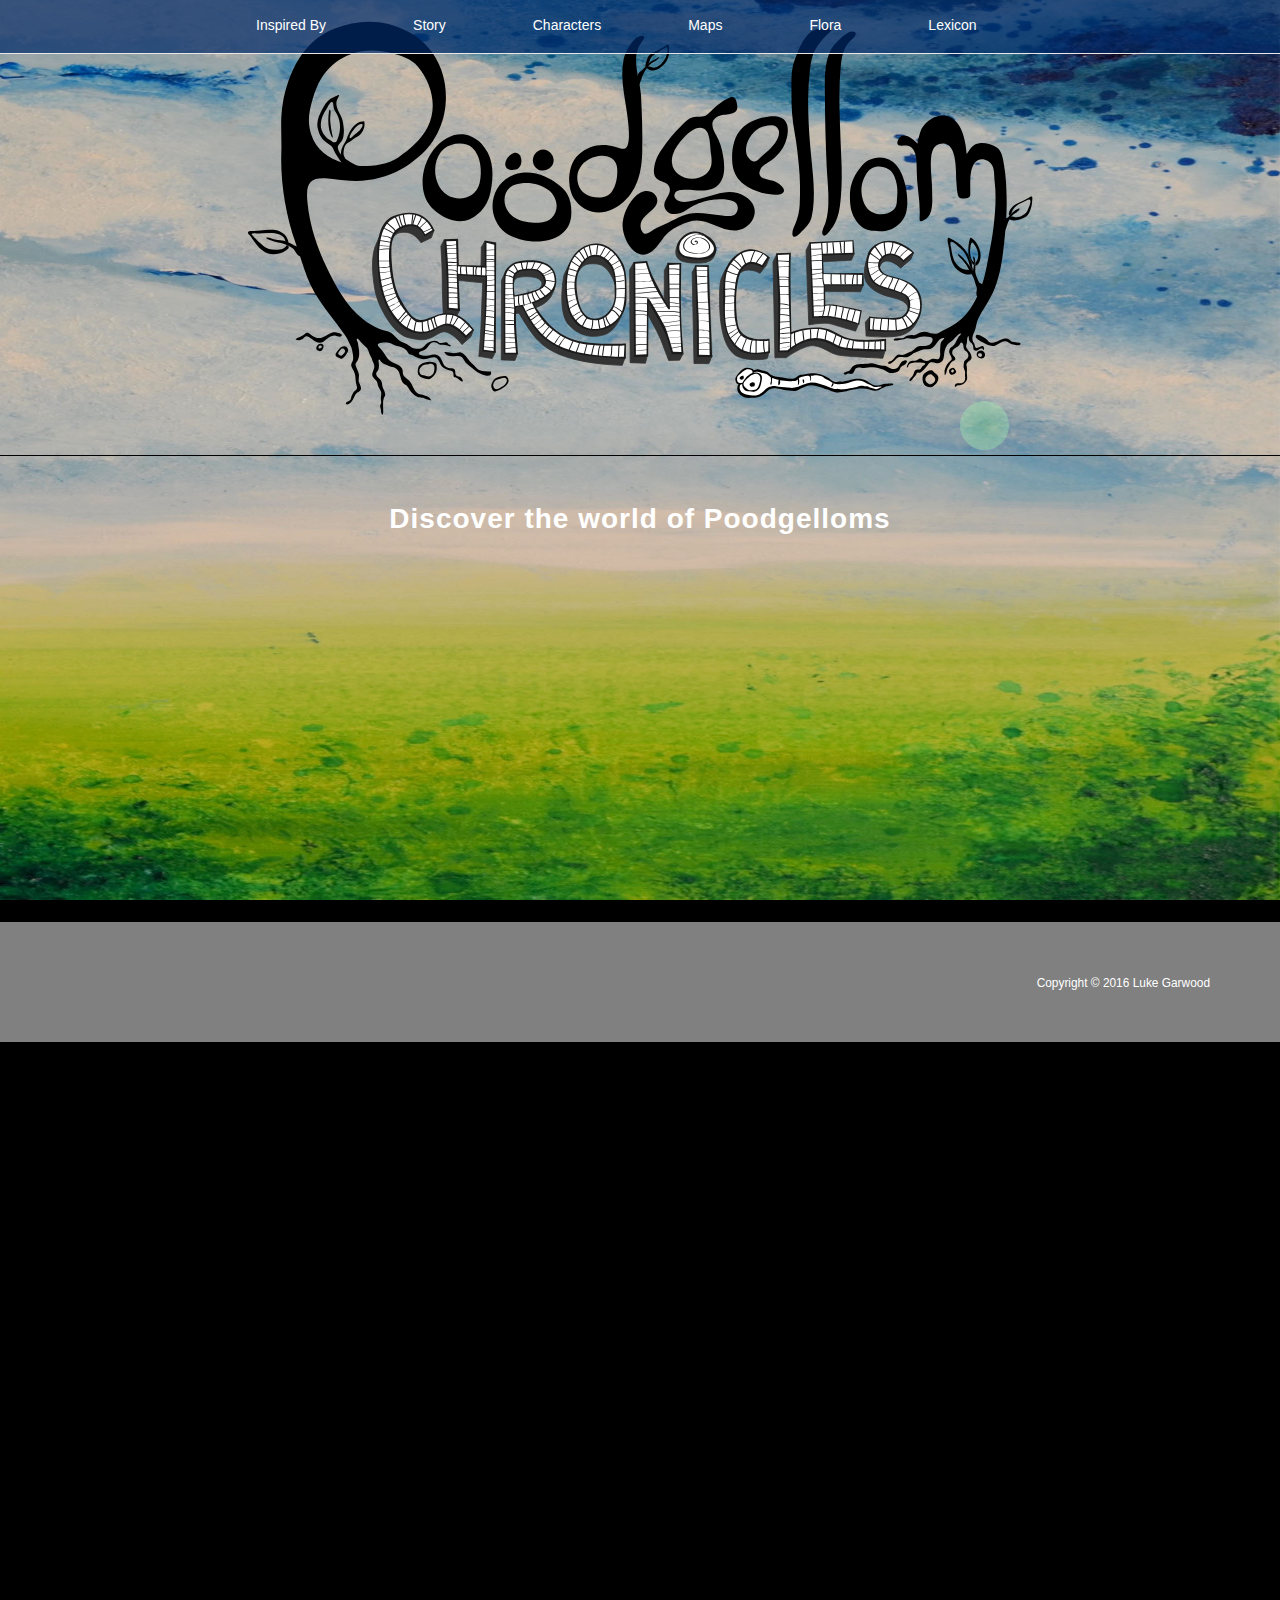
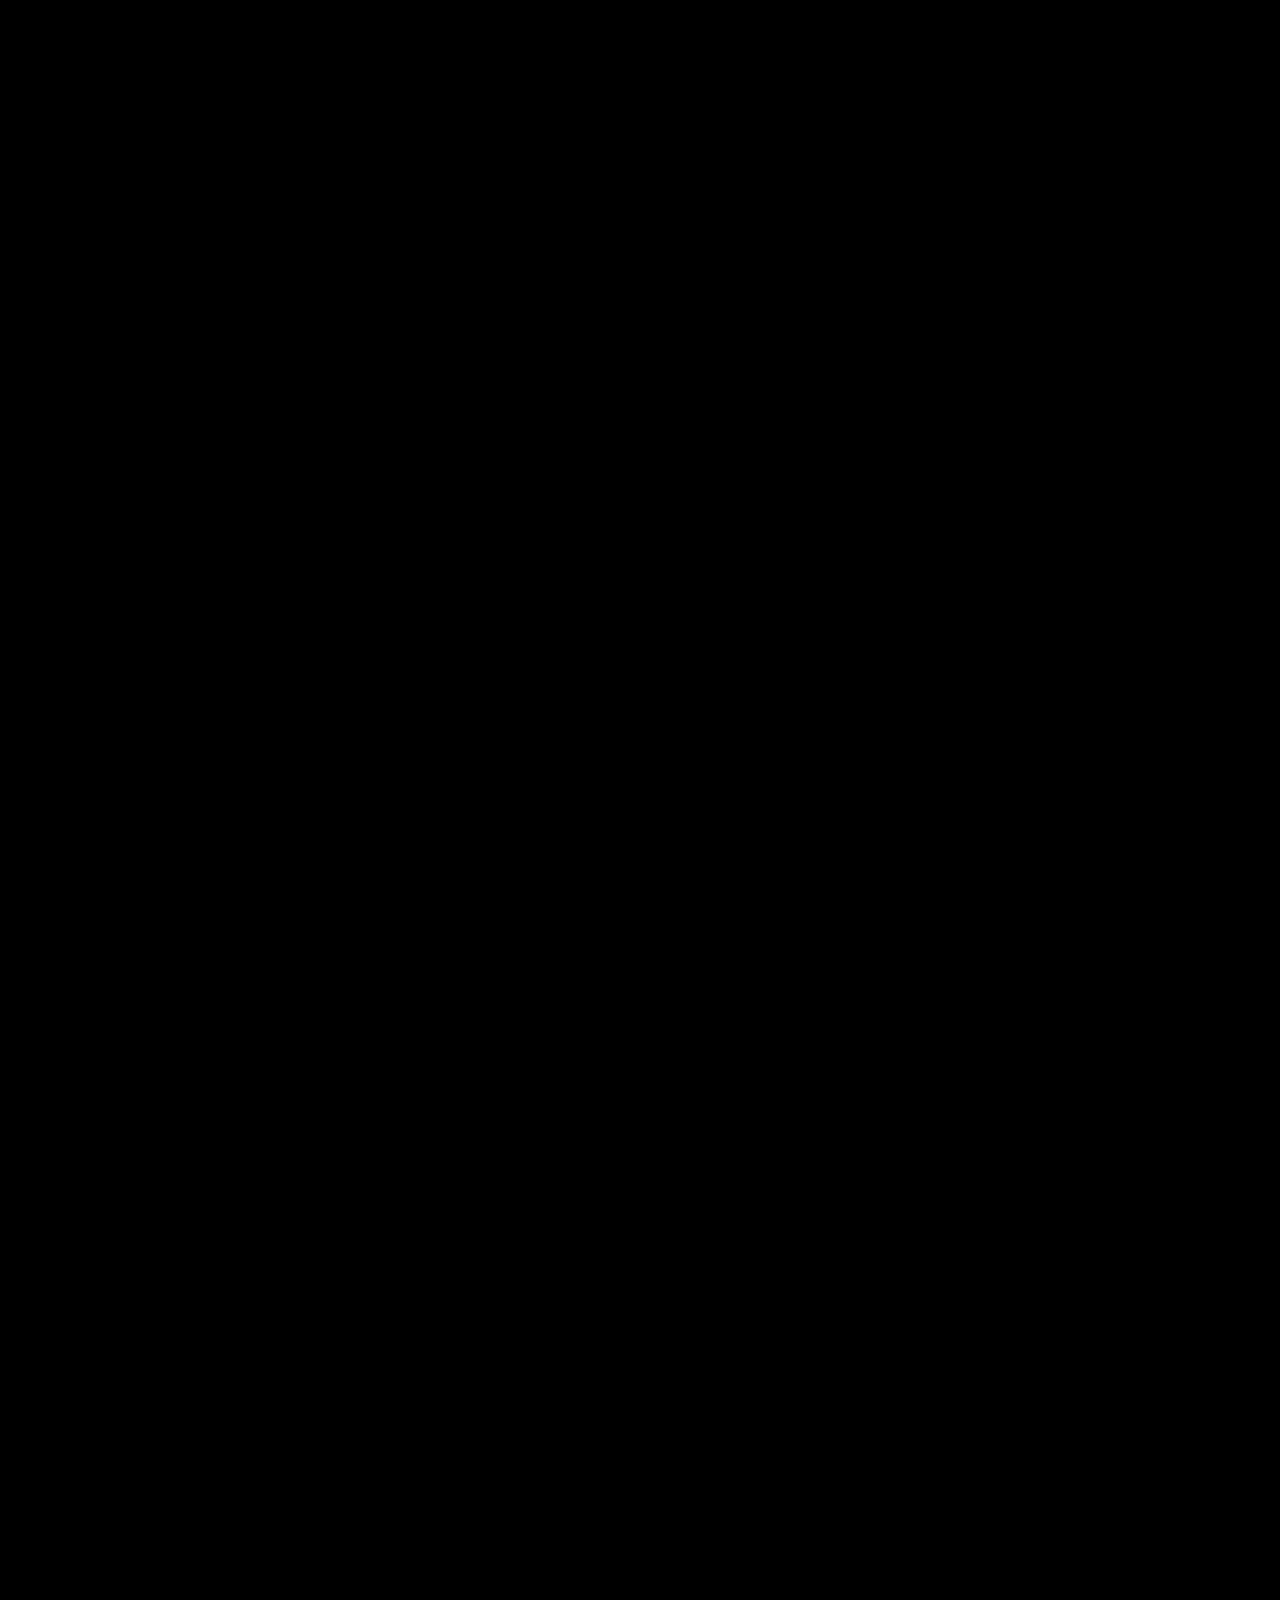
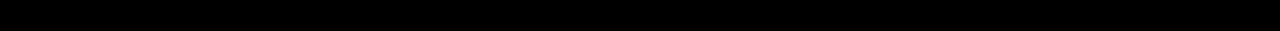
==== commit 60e085ad: "main page overhaul" ====
--- a/index.html
+++ b/index.html
@@ -1,21 +1,33 @@
 <!DOCTYPE html>
-<html dir="LTR" lang="en-CA">
+<html lang="en">
 
 <head>
-    <meta content="text/html; charset=utf-8" http-equiv="content-type">
-    <meta name="viewport" content="user-scalable=yes, initial-scale=1, maximum-scale=1, minimum-scale=1, width=320, height=device-height, target-densitydpi=medium-dpi" />
-    <meta name="description" content="blank">
+
+    <meta charset="utf-8">
+    <meta http-equiv="X-UA-Compatible" content="IE=edge">
+    <meta name="viewport" content="width=device-width, initial-scale=1">
+    <meta name="description" content="Poodgellom Chronicles, a children's story created by Michael and Monica Smith ">
+    <meta name="author" content="Garwood">
+    
+    
+    
+    <title>Poodgellom Chronicles</title>
+
+    <!-- Bootstrap Core CSS -->
+    <link href="css/bootstrap.min.css" rel="stylesheet">
+
+    <!-- Custom CSS -->
 
     <link href="css/bootstrap.min.css" rel="stylesheet">
     <link href="css/poodgellom.css" rel="stylesheet" type="text/css">
-    <link rel="shortcut icon" href="/images/favicon.png (or ico?)" type="image/x-icon" />
+    <link href="css/mainPage.css" rel="stylesheet">
 
-    <title>Poodgellom Chronicles</title>
 </head>
 
-<body>
+<body id="page-top" data-spy="scroll" data-target=".navbar-fixed-top">
 
-    <nav id="main-menu" class="navbar navbar-default navbar-center navbar-fixed-top custom-main-menu">
+    <!-- Navigation -->
+      <nav id="main-menu" class="navbar navbar-default navbar-center navbar-fixed-top custom-main-menu">
         <h1 class="hidden-section-heading">Main Menu</h1>
         <div class="container">
             <div class="navbar-header">
@@ -41,18 +53,14 @@
         </div>
     </div>
 </nav>
-    
-    <div class="fullPage wrapper home">
 
-        <header>
-            <div class="header-content">
-                <div class="header-content-inner">
-                    <div class="container-fluid block-center">
-                        <div class="row">
-                            <div class="col-sm-12 block-center" id="heroImage">
-                                <img src="img/poodgellomChronicles.svg" class="img-responsive" alt="Poodgelom Chronicles">
-                            </div>
-                        </div>
+    <!-- Intro Header -->
+    <header class="intro">
+        <div class="intro-body">
+            <div class="container">
+                <div class="row">
+                    <div class="col-md-10 col-md-offset-1 real-intro-body">
+                        <img id="hero" src="img/poodgellomChronicles.svg" class="img-responsive" alt="Poodgelom Chronicles">
                     </div>
                 </div>
             </div>
@@ -61,12 +69,12 @@
                     <h1 class="text-center" id="discover">Discover the world of Poodgelloms</h1>
                 </div>
             </div>
-
-        </header>
-       
-
-    </div>
-     <div id="beaker">
+        </div>
+        
+         
+    </header>
+    
+    <div id="beaker">
          <img id="bee1" src="img/bee.png" alt="flying bee">
          <img id="pikkSwarm1" src="media/pikk.gif" alt="pikk swarm">
          
@@ -90,14 +98,92 @@
                 <span class="glow4"></span>
             </span>
         </div>
-   
-    <script src="https://ajax.googleapis.com/ajax/libs/jquery/1.11.3/jquery.min.js"></script>
-    <script src="js/bootstrap.min.js"></script>
-    <script src="js/poodgellom.js"></script>
-</body>
+    
+
+    <!-- About Section -->
+    <section id="about" class="container content-section text-center">
+        <div class="about-section">
+        <div class="row">
+            <div class="col-lg-8 col-lg-offset-2">
+                <h2>About <i>Ephemeral</i></h2>
+                <p>Live performance has a beautiful, fleeting quality, as it only exists in the moment of its performance. In contrast, digital recordings have the potential – through copying, transferring, and duplicating – to remain on a device, server, or hard drive somewhere indefinitely. <i>Ephemeral</i> blends these two worlds, while obstructing its digital permanence through the use of Augmented Reality (AR), and by forming a dependent connection between the digital and physical (in this case the Ephemeral App and a card, available for print below). The performance cannot manifest without the two elements, creating an experience that allows you, the viewer, to choose how long it exists for. </p>
+                
+            </div>
+        </div>
+    </section>
+
+    <!-- Download Section -->
+    <section id="download" class="content-section text-center">
+        <div class="download-section">
+            <div class="container">
+                <div class="col-lg-10 col-lg-offset-1">
+                    <h2>To view <i>Ephemeral</i>, follow the steps below</h2>
+                    <ol class= "text-left" id="steps">
+                        <li><p> Download <i>Ephemeral App</i> from the apple App Store* &nbsp <a href="https://geo.itunes.apple.com/ca/app/ephemeral-app/id1014853575?mt=8" style="display:inline-block;overflow:hidden;background:url(https://linkmaker.itunes.apple.com/images/badges/en-us/badge_appstore-lrg.svg) no-repeat;width:165px;height:40px;" title="link to app store"></a></p>
+                        </li>
+                        <hr>
+                        <li><p> Print out PDF that contains the AR target by clicking this image &nbsp <img id="card" src = "img/cardfront2.jpg" alt="link to pdf" title="link to pdf"></p>
+                        </li>
+                        <hr>
+                        <li><p> Open the app, hit start, and point your device's camera at the target image</p>
+                        </li>
+                        <hr>
+                        <li><p> Watch as the performance comes to life through the latest in app based augemented reality</p></li>
+                        <small>*please note, the app is only available for iOS devices at this time</small>
+                        
+                    </ol>
+                </div>
+            </div>
+        </div>
+    </section>
+
+    <!-- Contact Section -->
+    <section id="Garwood" class="container content-section text-center">
+        <div class="Garwood-section">
+        <div class="container">
+        <div class="row">
+            <div class="col-lg-8 col-lg-offset-2">
+                <h2>About Luke Garwood</h2>
+                <p style="text-align: left">&nbsp &nbsp Luke Garwood is a dev artist, dancer, and choreographer based in Toronto, Canada. Garwood has performed professionally with such companies as: Banff Festival Ballet, Toronto Dance Theatre, ProArteDanza, Typecast Dance Company, Hit and Run Dance Productions, Signal Theatre, and Coleman Lemieux and Company.<br>&nbsp &nbsp Independently, Garwood works in Toronto and Berlin, collaborating with choreographers such as: Valerie Calam, D.A. Hoskins, Allison Cummings, Susie Burpee, Kate Hilliard, Jacob Niedzwiecki, Tina Fushell, Yvonne Ng, Jenn Goodwin, Heidi Strauss, Christoph Winkler and, through Nuit Blanche, Gordon Monaghan and Trisha Brown Dance Company.<br>&nbsp &nbsp As a creator, and student of OCADU’s Digital Futures Program, Garwood has garnered recognition for merging dance with other mediums ----   this includes receiving the 2013 Soulpepper Multidisciplinary Dance Award. Garwood is also co-director of F Slash, an organization that creates and curates dance performances for live and online audiences. More on F Slash can be found on facebook at <a href ="https://www.facebook.com/fslash/">https://www.facebook.com/fslash/</a> 
+</p>
+            </div>
+        </div>
+        </div>
+        </div>    
+    </section>
+                <section id="contact" class="content-section text-center">
+        <div class="download-section">
+            <div class="container">
+                <div class="col-lg-8 col-lg-offset-2">
+                    <p>Any feedback can be directed to Luke Garwood directly at <a href="mailto:garwoodluke@gmail.com">garwoodluke@gmail.com</a></p>
+                </div>
+            </div>
+        </div>
+    </section>
+               
 
 
 
+    <!-- Footer -->
+    <footer>
+        <div class="container text-right">
+            <aside><small>Copyright &copy; 2016 Luke Garwood</small></aside>
+        </div>
+    </footer>
 
+    <!-- jQuery -->
+    <script src="js/jquery.js"></script>
 
-</html>+    <!-- Bootstrap Core JavaScript -->
+    <script src="js/bootstrap.min.js"></script>
+
+    <!-- Plugin JavaScript -->
+    <script src="js/jquery.easing.min.js"></script>
+    <script src="js/poodgellom.js"></script>
+
+    <!-- Custom Theme JavaScript -->
+    <script src="js/grayscale.js"></script>
+
+</body>
+
+</html>
--- a/css/poodgellom.css
+++ b/css/poodgellom.css
@@ -32,8 +32,12 @@
 }
 
 section {
-    background: #006600;
-    : overflow: hidden;
+    padding-top:3%;
+ 
+}
+
+#second{
+    position:relative;
 }
 
 .img-responsive{
@@ -132,14 +136,6 @@
     }
 }
 
-@keyframes flyAway{
-    0%{
-        left: 20%;
-    }
-    100%{
-        left: 2000%;
-    }
-}
 
 
 @keyframes fly{
@@ -181,28 +177,16 @@
 @keyframes pikkChase{
    0% {
         bottom: -50%;
-       -moz-transform: scale(.9) rotate(0deg);
-        -o-transform: scale(.9) rotate(0deg);
-        -webkit-transform: scale(.9) rotate(0deg);
-        transform: scale(.9) rotate(0deg);
         opacity: 1;
     }
     15% {
         bottom: -20%;
-        -moz-transform:scale(.8) rotate(-50deg);
-        -o-transform:scale(.8) rotate(-50deg);
-        -webkit-transform:scale(.8) rotate(-50deg);
-        transform:scale(.8) rotate(-50deg);
         opacity: 1;
     
     }
     
     47.5% {
         bottom: 65%;
-        -moz-transform: scale(.9) rotate(0deg) ;
-        -o-transform: scale(.9) rotate(0deg) ;
-        -webkit-transform: scale(.9) rotate(0deg) ;
-        transform: scale(.9) rotate(0deg) ;
         opacity: 1
     }
     50%{
@@ -540,8 +524,6 @@
     -moz-animation: bubbleUp4 7s infinite ease-in-out;
     z-index: 20000;
     
-    transform: translate3d(0,0,0);
-    -webkit-transform: translate3d(0,0,0);
 }
 div#beaker span.bubble5 {
    background: #fff;
@@ -584,8 +566,7 @@
     -moz-animation: bubbleUp3 12s infinite ease-in-out;
     z-index: 20000;
     
-    transform: translate3d(0,0,0);
-    -webkit-transform: translate3d(0,0,0);
+    
 }
 
 #bee1 {
@@ -832,17 +813,25 @@
     }
 
 .fullPage {
-        position: fixed;
+        position: relative;
         width: 100%;
-        height: 100%;
         min-height: 100%;
-        -webkit-background-size: 100% 100%;
+        -webkit-background-size: cover;
         -moz-background-size: 100% 100%;
         background-size: 100% 100%;
         -o-background-size: 100% 100%;
         background-repeat: no-repeat background-position: center;
         background-image: url('../img/phoneback.jpg');
     }
+
+    .home{
+        position:fixed;
+        width:100%;
+        height:100%;
+        overflow: hidden;
+        
+    }
+    
 
     
 }
--- a/css/mainPage.css
+++ b/css/mainPage.css
@@ -0,0 +1,396 @@
+
+
+body {
+    width: 100%;
+    height: 100%;
+    font-family: Futura,"Helvetica Neue",Helvetica,Arial,sans-serif;
+    color: #fff;
+    background-color: #000;
+}
+
+html {
+    width: 100%;
+    height: 100%;
+}
+
+h1,
+h2,
+h3,
+h4,
+h5,
+h6 {
+    margin: 0 0 35px;
+    font-family: Futura,"Helvetica Neue",Helvetica,Arial,sans-serif;
+    font-weight: 700;
+    letter-spacing: 1px;
+}
+
+p {
+    margin: 0 0 25px;
+    font-size: 18px;
+    line-height: 1.5;
+}
+
+hr{
+    width: 50%;
+}
+
+
+@media(min-width:768px) {
+    p {
+        margin: 0 0 35px;
+        font-size: 20px;
+        line-height: 1.6;
+    }
+}
+
+a {
+    color: #42dca3;
+    -webkit-transition: all .2s ease-in-out;
+    -moz-transition: all .2s ease-in-out;
+    transition: all .2s ease-in-out;
+}
+
+a:hover,
+a:focus {
+    text-decoration: none;
+    color: #1d9b6c;
+}
+
+.light {
+    font-weight: 400;
+    font-size: 0.8em;
+}
+
+/*
+.navbar-custom {
+    margin-bottom: 0;
+    border-bottom: 1px solid rgba(255,255,255,.3);
+    text-transform: uppercase;
+    font-family: Montserrat,"Helvetica Neue",Helvetica,Arial,sans-serif;
+    background-color: #000;
+}
+*/
+
+/*
+.navbar-custom .navbar-brand {
+    font-weight: 700;
+}
+
+.navbar-custom .navbar-brand:focus {
+    outline: 0;
+}
+
+.navbar-custom .navbar-brand .navbar-toggle {
+    padding: 4px 6px;
+    font-size: 16px;
+    color: #fff;
+}
+
+.navbar-custom .navbar-brand .navbar-toggle:focus,
+.navbar-custom .navbar-brand .navbar-toggle:active {
+    outline: 0;
+}
+
+.navbar-custom a {
+    color: #fff;
+}
+
+.navbar-custom .nav li a {
+    -webkit-transition: background .3s ease-in-out;
+    -moz-transition: background .3s ease-in-out;
+    transition: background .3s ease-in-out;
+}
+
+.navbar-custom .nav li a:hover {
+    outline: 0;
+    color: rgba(255,255,255,.8);
+    background-color: transparent;
+}
+
+.navbar-custom .nav li a:focus,
+.navbar-custom .nav li a:active {
+    outline: 0;
+    background-color: transparent;
+}
+*/
+
+/*
+.navbar-custom .nav li.active {
+    outline: 0;
+}
+
+.navbar-custom .nav li.active a {
+    background-color: rgba(255,255,255,.3);
+}
+
+.navbar-custom .nav li.active a:hover {
+    color: #fff;
+}
+*/
+
+
+
+#card{
+    width:60px;
+}
+
+
+
+
+@media(min-width:768px) {
+/*
+    .navbar-custom {
+        padding: 20px 0;
+        border-bottom: 0;
+        letter-spacing: 1px;
+        background: 0 0;
+        -webkit-transition: background .5s ease-in-out,padding .5s ease-in-out;
+        -moz-transition: background .5s ease-in-out,padding .5s ease-in-out;
+        transition: background .5s ease-in-out,padding .5s ease-in-out;
+    }
+*/
+
+/*
+    .navbar-custom.top-nav-collapse {
+        padding: 0;
+        border-bottom: 1px solid rgba(255,255,255,.3);
+        background: #000;
+    }
+*/
+}
+
+.intro {
+    
+    width: 100%;
+    height:100%;
+    padding: 100px 0;
+    text-align: center;
+     -webkit-background-size: 100% 100%;
+        -moz-background-size: 100% 100%;
+        background-size: 100% 100%;
+        -o-background-size: 100% 100%;
+        background-repeat: no-repeat background-position: center;
+        background-image: url('../img/phoneback.jpg');
+}
+
+
+
+
+.intro .intro-body .brand-heading {
+    font-size: 4em;
+}
+
+.intro .intro-body .intro-text {
+    font-size: 1.8em;
+    
+}
+
+
+
+@media(min-width:768px) {
+    .intro {
+        height: 100%;
+        padding: 0;
+    }
+
+    .intro .intro-body .brand-heading {
+        font-size: 5em;
+    }
+
+    .intro .intro-body .intro-text {
+        font-size: 2em;
+    }
+}
+
+.btn-circle {
+    width: 70px;
+    height: 70px;
+    margin-top: 15px;
+    padding: 7px 16px;
+    border: 2px solid #fff;
+    border-radius: 100%!important;
+    font-size: 40px;
+    color: #fff;
+    background: 0 0;
+    -webkit-transition: background .3s ease-in-out;
+    -moz-transition: background .3s ease-in-out;
+    transition: background .3s ease-in-out;
+}
+
+.btn-circle:hover,
+.btn-circle:focus {
+    outline: 0;
+    color: #fff;
+    background: rgba(255,255,255,.1);
+}
+
+.btn-circle i.animated {
+    -webkit-transition-property: -webkit-transform;
+    -webkit-transition-duration: 1s;
+    -moz-transition-property: -moz-transform;
+    -moz-transition-duration: 1s;
+}
+
+.btn-circle:hover i.animated {
+    -webkit-animation-name: pulse;
+    -moz-animation-name: pulse;
+    -webkit-animation-duration: 1.5s;
+    -moz-animation-duration: 1.5s;
+    -webkit-animation-iteration-count: infinite;
+    -moz-animation-iteration-count: infinite;
+    -webkit-animation-timing-function: linear;
+    -moz-animation-timing-function: linear;
+}
+
+@-webkit-keyframes pulse {    
+    0% {
+        -webkit-transform: scale(1);
+        transform: scale(1);
+    }
+
+    50% {
+        -webkit-transform: scale(1.2);
+        transform: scale(1.2);
+    }
+
+    100% {
+        -webkit-transform: scale(1);
+        transform: scale(1);
+    }
+}
+
+@-moz-keyframes pulse {    
+    0% {
+        -moz-transform: scale(1);
+        transform: scale(1);
+    }
+
+    50% {
+        -moz-transform: scale(1.2);
+        transform: scale(1.2);
+    }
+
+    100% {
+        -moz-transform: scale(1);
+        transform: scale(1);
+    }
+}
+
+.content-section {
+    padding-top: 3%;
+}
+
+.download-section {
+    width: 100%;
+    padding: 50px 0;
+    color: #fff;
+    background: url(../img/downloads-bg.jpg) no-repeat center center scroll;
+    background-color: #000;
+    -webkit-background-size: cover;
+    -moz-background-size: cover;
+    background-size: cover;
+    -o-background-size: cover;
+}
+
+
+
+@media(min-width:767px) {
+    .content-section {
+        padding-top: 3%;
+    }
+
+    .download-section {
+        padding: 100px 0;
+    }
+    .about-section{
+       padding-top: 20%; 
+    }
+    .Garwood-section{
+        padding-top: 5%;
+    }
+
+}
+
+.btn {
+    border-radius: 0;
+    text-transform: uppercase;
+    font-family: Montserrat,"Helvetica Neue",Helvetica,Arial,sans-serif;
+    font-weight: 400;
+    -webkit-transition: all .3s ease-in-out;
+    -moz-transition: all .3s ease-in-out;
+    transition: all .3s ease-in-out;
+}
+
+.btn-default {
+    border: 1px solid #42dca3;
+    color: #42dca3;
+    background-color: transparent;
+}
+
+.btn-default:hover,
+.btn-default:focus {
+    border: 1px solid #42dca3;
+    outline: 0;
+    color: #000;
+    background-color: #42dca3;
+}
+
+ul.banner-social-buttons {
+    margin-top: 0;
+}
+
+@media(max-width:1199px) {
+    ul.banner-social-buttons {
+        margin-top: 15px;
+    }
+}
+
+@media(max-width:767px) {
+    ul.banner-social-buttons li {
+        display: block;
+        margin-bottom: 20px;
+        padding: 0;
+    }
+
+    ul.banner-social-buttons li:last-child {
+        margin-bottom: 0;
+    }
+}
+
+footer {
+    padding: 50px 0;
+}
+
+footer p {
+    margin: 0;
+}
+
+::-moz-selection {
+    text-shadow: none;
+    background: #fcfcfc;
+    background: rgba(255,255,255,.2);
+}
+
+::selection {
+    text-shadow: none;
+    background: #fcfcfc;
+    background: rgba(255,255,255,.2);
+}
+
+img::selection {
+    background: 0 0;
+}
+
+img::-moz-selection {
+    background: 0 0;
+}
+
+body {
+    webkit-tap-highlight-color: rgba(255,255,255,.2);
+}
+
+#hero {
+    position:relative;
+    top:20%;
+}
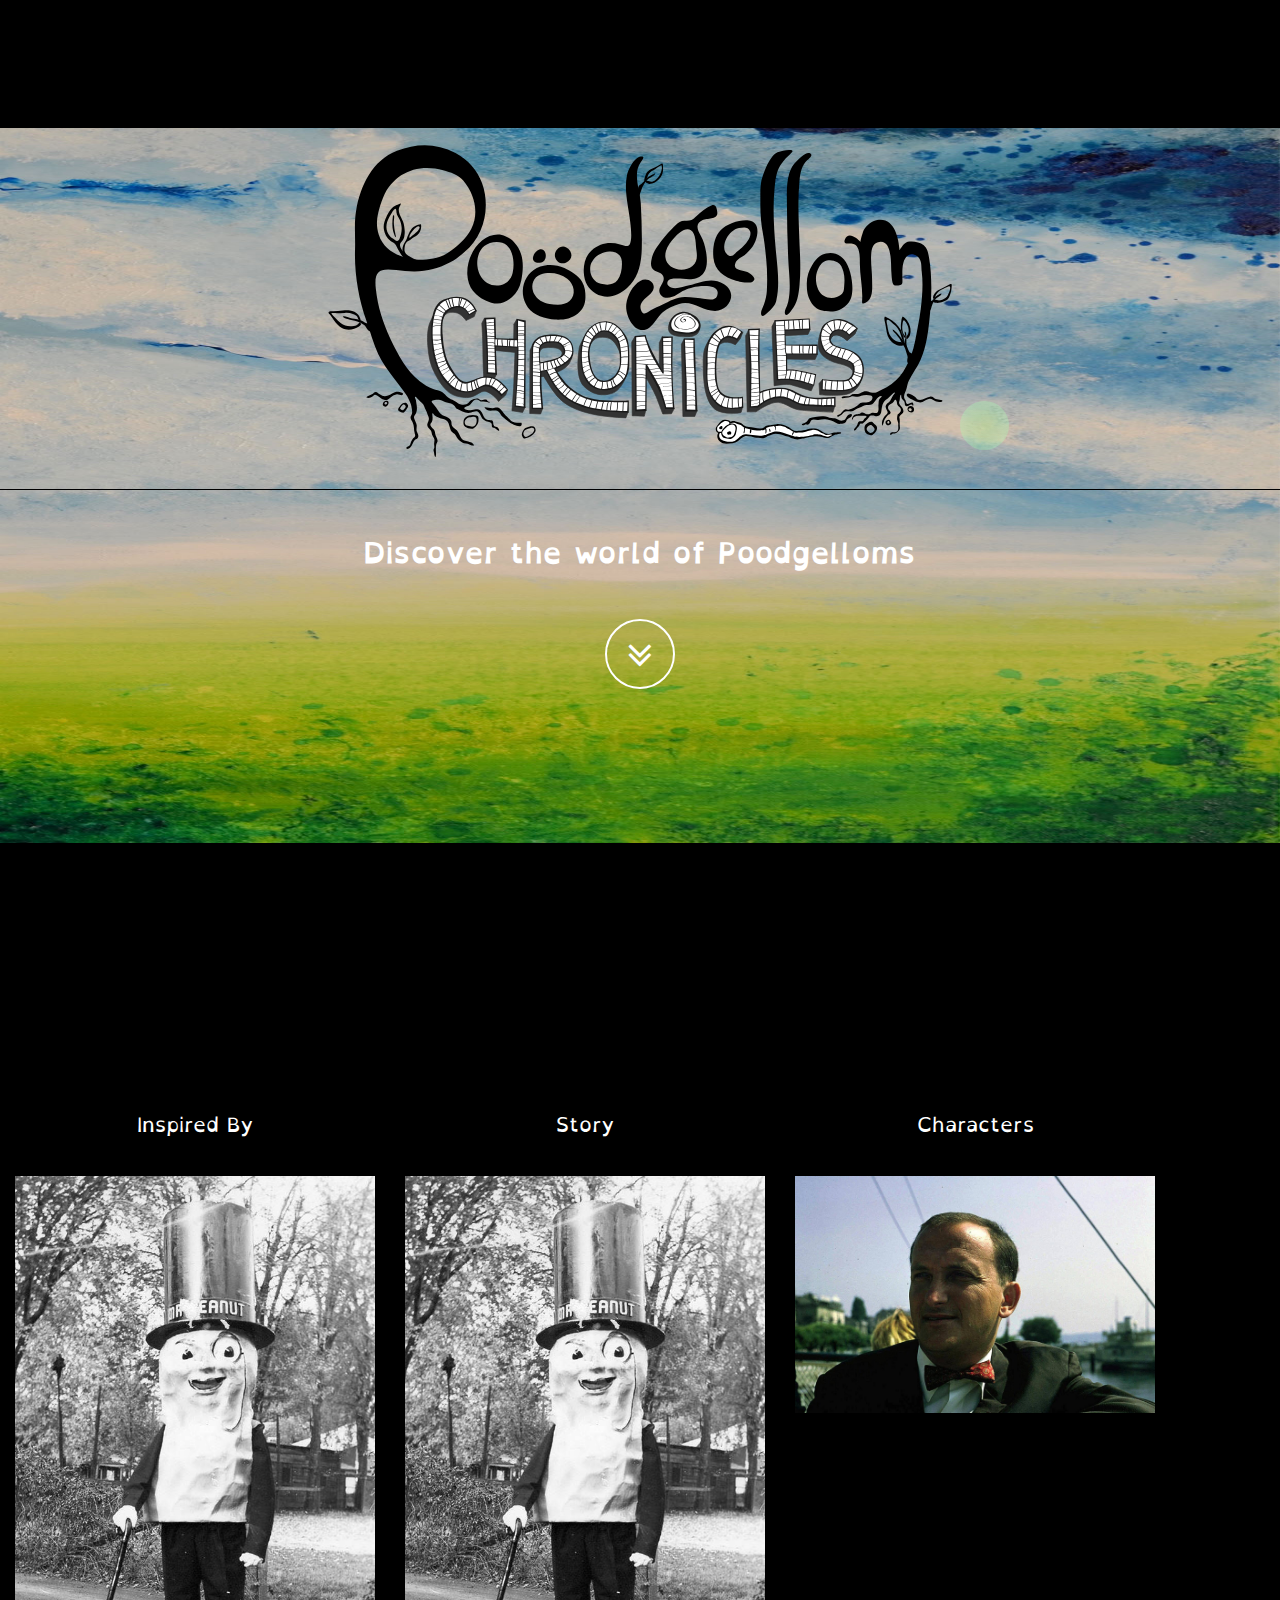
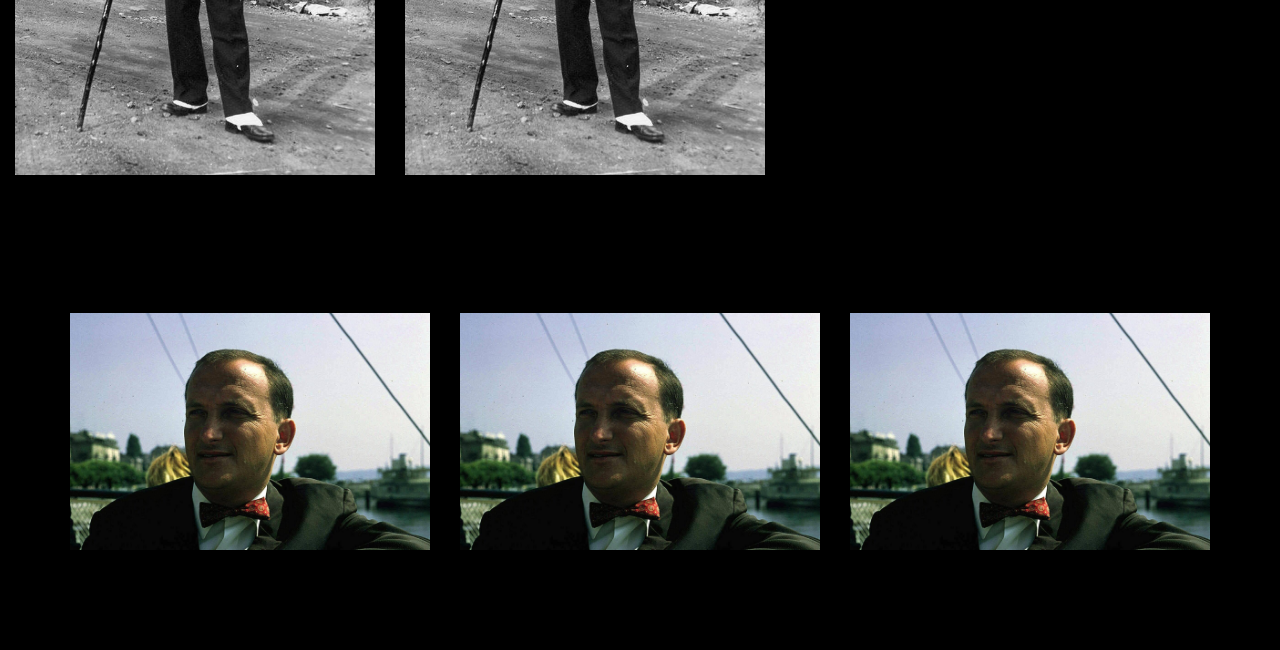
==== commit ba31fe4f: "Auto scroll working, new images, added inspired.html back in" ====
--- a/index.html
+++ b/index.html
@@ -19,13 +19,14 @@
     <!-- Custom CSS -->
 
     <link href="css/bootstrap.min.css" rel="stylesheet">
+    <link href="font-awesome/css/font-awesome.min.css" rel="stylesheet" type="text/css">
     <link href="css/poodgellom.css" rel="stylesheet" type="text/css">
     <link href="css/mainPage.css" rel="stylesheet">
 
 </head>
 
 <body id="page-top" data-spy="scroll" data-target=".navbar-fixed-top">
-
+    <div class="wrapper">
     <!-- Navigation -->
       <nav id="main-menu" class="navbar navbar-default navbar-center navbar-fixed-top custom-main-menu">
         <h1 class="hidden-section-heading">Main Menu</h1>
@@ -59,22 +60,71 @@
         <div class="intro-body">
             <div class="container">
                 <div class="row">
-                    <div class="col-md-10 col-md-offset-1 real-intro-body">
+                    <div class=" col-sm-12 col-md-8 col-md-offset-2 real-intro-body">
                         <img id="hero" src="img/poodgellomChronicles.svg" class="img-responsive" alt="Poodgelom Chronicles">
                     </div>
                 </div>
             </div>
+            
             <div class="containter-fluid">
                 <div id="jumbo" class="jumbotron">
                     <h1 class="text-center" id="discover">Discover the world of Poodgelloms</h1>
+                    <a href="#pageTwo" class="btn btn-circle page-scroll"><i class="fa fa-angle-double-down animated"></i></a>
                 </div>
             </div>
+            
+            
+            
         </div>
         
          
     </header>
     
-    <div id="beaker">
+   
+    
+
+    <!-- About Section -->
+    <section id="pageTwo" class="container content-section text-center">
+        <div class="about-section">
+        <div class="row">
+            <div class="col-sm-12 col-md-4">
+                <p>Inspired By</p>
+                <a href="inspired.html" title="link to inspired by story">
+                    <img class="img-responsive" src="img/peanut.jpeg">
+                </a>
+            </div>
+            <div class="col-sm-12 col-md-4">
+                <p>Story</p>
+                <img class="img-responsive" src="img/peanut.jpeg">
+            </div>
+            <div class="col-sm-12 col-md-4">
+                <p>Characters</p>
+                <img class="img-responsive" src="img/victor.jpg">
+            </div>
+        </div>
+        </div>
+    </section>
+
+    <!-- Download Section -->
+    <section id="download" class="content-section text-center">
+        <div class="download-section">
+            <div class="container">
+                 <div class="row">
+                    <div class="col-sm-12 col-md-4">
+                        <img class="img-responsive" src="img/victor.jpg">
+                    </div>
+            <div class="col-sm-12 col-md-4">
+                <img class="img-responsive" src="img/victor.jpg">
+            </div>
+            <div class="col-sm-12 col-md-4">
+                <img class="img-responsive" src="img/victor.jpg">
+            </div>
+        </div>
+            </div>
+        </div>
+    </section>
+</div>
+     <div id="beaker">
          <img id="bee1" src="img/bee.png" alt="flying bee">
          <img id="pikkSwarm1" src="media/pikk.gif" alt="pikk swarm">
          
@@ -98,78 +148,9 @@
                 <span class="glow4"></span>
             </span>
         </div>
-    
-
-    <!-- About Section -->
-    <section id="about" class="container content-section text-center">
-        <div class="about-section">
-        <div class="row">
-            <div class="col-lg-8 col-lg-offset-2">
-                <h2>About <i>Ephemeral</i></h2>
-                <p>Live performance has a beautiful, fleeting quality, as it only exists in the moment of its performance. In contrast, digital recordings have the potential – through copying, transferring, and duplicating – to remain on a device, server, or hard drive somewhere indefinitely. <i>Ephemeral</i> blends these two worlds, while obstructing its digital permanence through the use of Augmented Reality (AR), and by forming a dependent connection between the digital and physical (in this case the Ephemeral App and a card, available for print below). The performance cannot manifest without the two elements, creating an experience that allows you, the viewer, to choose how long it exists for. </p>
-                
-            </div>
-        </div>
-    </section>
-
-    <!-- Download Section -->
-    <section id="download" class="content-section text-center">
-        <div class="download-section">
-            <div class="container">
-                <div class="col-lg-10 col-lg-offset-1">
-                    <h2>To view <i>Ephemeral</i>, follow the steps below</h2>
-                    <ol class= "text-left" id="steps">
-                        <li><p> Download <i>Ephemeral App</i> from the apple App Store* &nbsp <a href="https://geo.itunes.apple.com/ca/app/ephemeral-app/id1014853575?mt=8" style="display:inline-block;overflow:hidden;background:url(https://linkmaker.itunes.apple.com/images/badges/en-us/badge_appstore-lrg.svg) no-repeat;width:165px;height:40px;" title="link to app store"></a></p>
-                        </li>
-                        <hr>
-                        <li><p> Print out PDF that contains the AR target by clicking this image &nbsp <img id="card" src = "img/cardfront2.jpg" alt="link to pdf" title="link to pdf"></p>
-                        </li>
-                        <hr>
-                        <li><p> Open the app, hit start, and point your device's camera at the target image</p>
-                        </li>
-                        <hr>
-                        <li><p> Watch as the performance comes to life through the latest in app based augemented reality</p></li>
-                        <small>*please note, the app is only available for iOS devices at this time</small>
-                        
-                    </ol>
-                </div>
-            </div>
-        </div>
-    </section>
-
-    <!-- Contact Section -->
-    <section id="Garwood" class="container content-section text-center">
-        <div class="Garwood-section">
-        <div class="container">
-        <div class="row">
-            <div class="col-lg-8 col-lg-offset-2">
-                <h2>About Luke Garwood</h2>
-                <p style="text-align: left">&nbsp &nbsp Luke Garwood is a dev artist, dancer, and choreographer based in Toronto, Canada. Garwood has performed professionally with such companies as: Banff Festival Ballet, Toronto Dance Theatre, ProArteDanza, Typecast Dance Company, Hit and Run Dance Productions, Signal Theatre, and Coleman Lemieux and Company.<br>&nbsp &nbsp Independently, Garwood works in Toronto and Berlin, collaborating with choreographers such as: Valerie Calam, D.A. Hoskins, Allison Cummings, Susie Burpee, Kate Hilliard, Jacob Niedzwiecki, Tina Fushell, Yvonne Ng, Jenn Goodwin, Heidi Strauss, Christoph Winkler and, through Nuit Blanche, Gordon Monaghan and Trisha Brown Dance Company.<br>&nbsp &nbsp As a creator, and student of OCADU’s Digital Futures Program, Garwood has garnered recognition for merging dance with other mediums ----   this includes receiving the 2013 Soulpepper Multidisciplinary Dance Award. Garwood is also co-director of F Slash, an organization that creates and curates dance performances for live and online audiences. More on F Slash can be found on facebook at <a href ="https://www.facebook.com/fslash/">https://www.facebook.com/fslash/</a> 
-</p>
-            </div>
-        </div>
-        </div>
-        </div>    
-    </section>
-                <section id="contact" class="content-section text-center">
-        <div class="download-section">
-            <div class="container">
-                <div class="col-lg-8 col-lg-offset-2">
-                    <p>Any feedback can be directed to Luke Garwood directly at <a href="mailto:garwoodluke@gmail.com">garwoodluke@gmail.com</a></p>
-                </div>
-            </div>
-        </div>
-    </section>
                
 
 
-
-    <!-- Footer -->
-    <footer>
-        <div class="container text-right">
-            <aside><small>Copyright &copy; 2016 Luke Garwood</small></aside>
-        </div>
-    </footer>
 
     <!-- jQuery -->
     <script src="js/jquery.js"></script>
@@ -179,10 +160,11 @@
 
     <!-- Plugin JavaScript -->
     <script src="js/jquery.easing.min.js"></script>
-    <script src="js/poodgellom.js"></script>
+   
 
     <!-- Custom Theme JavaScript -->
-    <script src="js/grayscale.js"></script>
+    <script src="js/poodgellom.js"></script>
+    
 
 </body>
 
--- a/css/poodgellom.css
+++ b/css/poodgellom.css
@@ -5,7 +5,7 @@
     margin: 0 !important;
     padding: 0 !important;
     width: 100%;
-    overflow-x: hidden;
+/*    overflow-x: hidden;*/
 }
 
 @font-face {
@@ -33,6 +33,9 @@
 
 section {
     padding-top:3%;
+    width:100%;
+    height:100%;
+    float:left;
  
 }
 
@@ -93,6 +96,7 @@
     padding: 0;
     min-height: 25px;
     height: 6%;
+    
 }
 
 .navbar-default .navbar-nav>li>a {
@@ -149,6 +153,7 @@
     }
     15% {
         bottom: 5%;
+        left:20%;
         -moz-transform:scale(.8) rotate(-50deg);
         -o-transform:scale(.8) rotate(-50deg);
         -webkit-transform:scale(.8) rotate(-50deg);
@@ -166,7 +171,7 @@
         opacity: 1
     }
     50%{
-        
+        left:20%;
         bottom: 100%;
         opacity:1;
     }
@@ -575,7 +580,7 @@
     height: 6em;
     position: absolute;
     display: block;
-    left: 20%;
+    left: -20%;
     bottom: 100%;
     animation: fly 28s infinite ease-in-out;
     -webkit-animation: fly 28s infinite ease-in;
@@ -613,7 +618,8 @@
 
 @media screen and (max-width: 767px) {
     #discover {
-        font-size: 0.9em
+        font-size: 0.9em;
+        margin-top: 5%;
     }
     
     #heroImage {
@@ -656,7 +662,7 @@
     .custom-main-navbar {
         position: fixed;
         left:0;
-        top: 8%;
+        top: 7.2%;
         margin-top:3.5%;
         height:100%;
         width:100%;
@@ -742,6 +748,7 @@
     }
     .navbar-collapse.in{
         overflow-y: hidden;
+        width: 105%;
     }
     
 /*    -------CONTENT------*/
@@ -752,6 +759,8 @@
         margin-top:20%;
         border-radius: 10px;
     }
+    
+   
     
     .text-muted {
         font-size: 0.4em;
@@ -1277,6 +1286,9 @@
         margin: 5%;
         top: 10%;
 }
+    .intro-body{
+        margin-top:10%;
+    }
     
     
     
--- a/css/mainPage.css
+++ b/css/mainPage.css
@@ -1,9 +1,12 @@
-
+@font-face {
+    font-family: open;
+    src: url(OpenDyslexic-Regular.otf);
+}
 
 body {
     width: 100%;
     height: 100%;
-    font-family: Futura,"Helvetica Neue",Helvetica,Arial,sans-serif;
+    font-family: open,"Helvetica Neue",Helvetica,Arial,sans-serif;
     color: #fff;
     background-color: #000;
 }
@@ -20,16 +23,18 @@
 h5,
 h6 {
     margin: 0 0 35px;
-    font-family: Futura,"Helvetica Neue",Helvetica,Arial,sans-serif;
+    font-family: open,"Helvetica Neue",Helvetica,Arial,sans-serif;
     font-weight: 700;
     letter-spacing: 1px;
 }
 
+/*
 p {
     margin: 0 0 25px;
     font-size: 18px;
     line-height: 1.5;
 }
+*/
 
 hr{
     width: 50%;
@@ -216,6 +221,7 @@
     -webkit-transition: background .3s ease-in-out;
     -moz-transition: background .3s ease-in-out;
     transition: background .3s ease-in-out;
+    z-index: 1000000;
 }
 
 .btn-circle:hover,
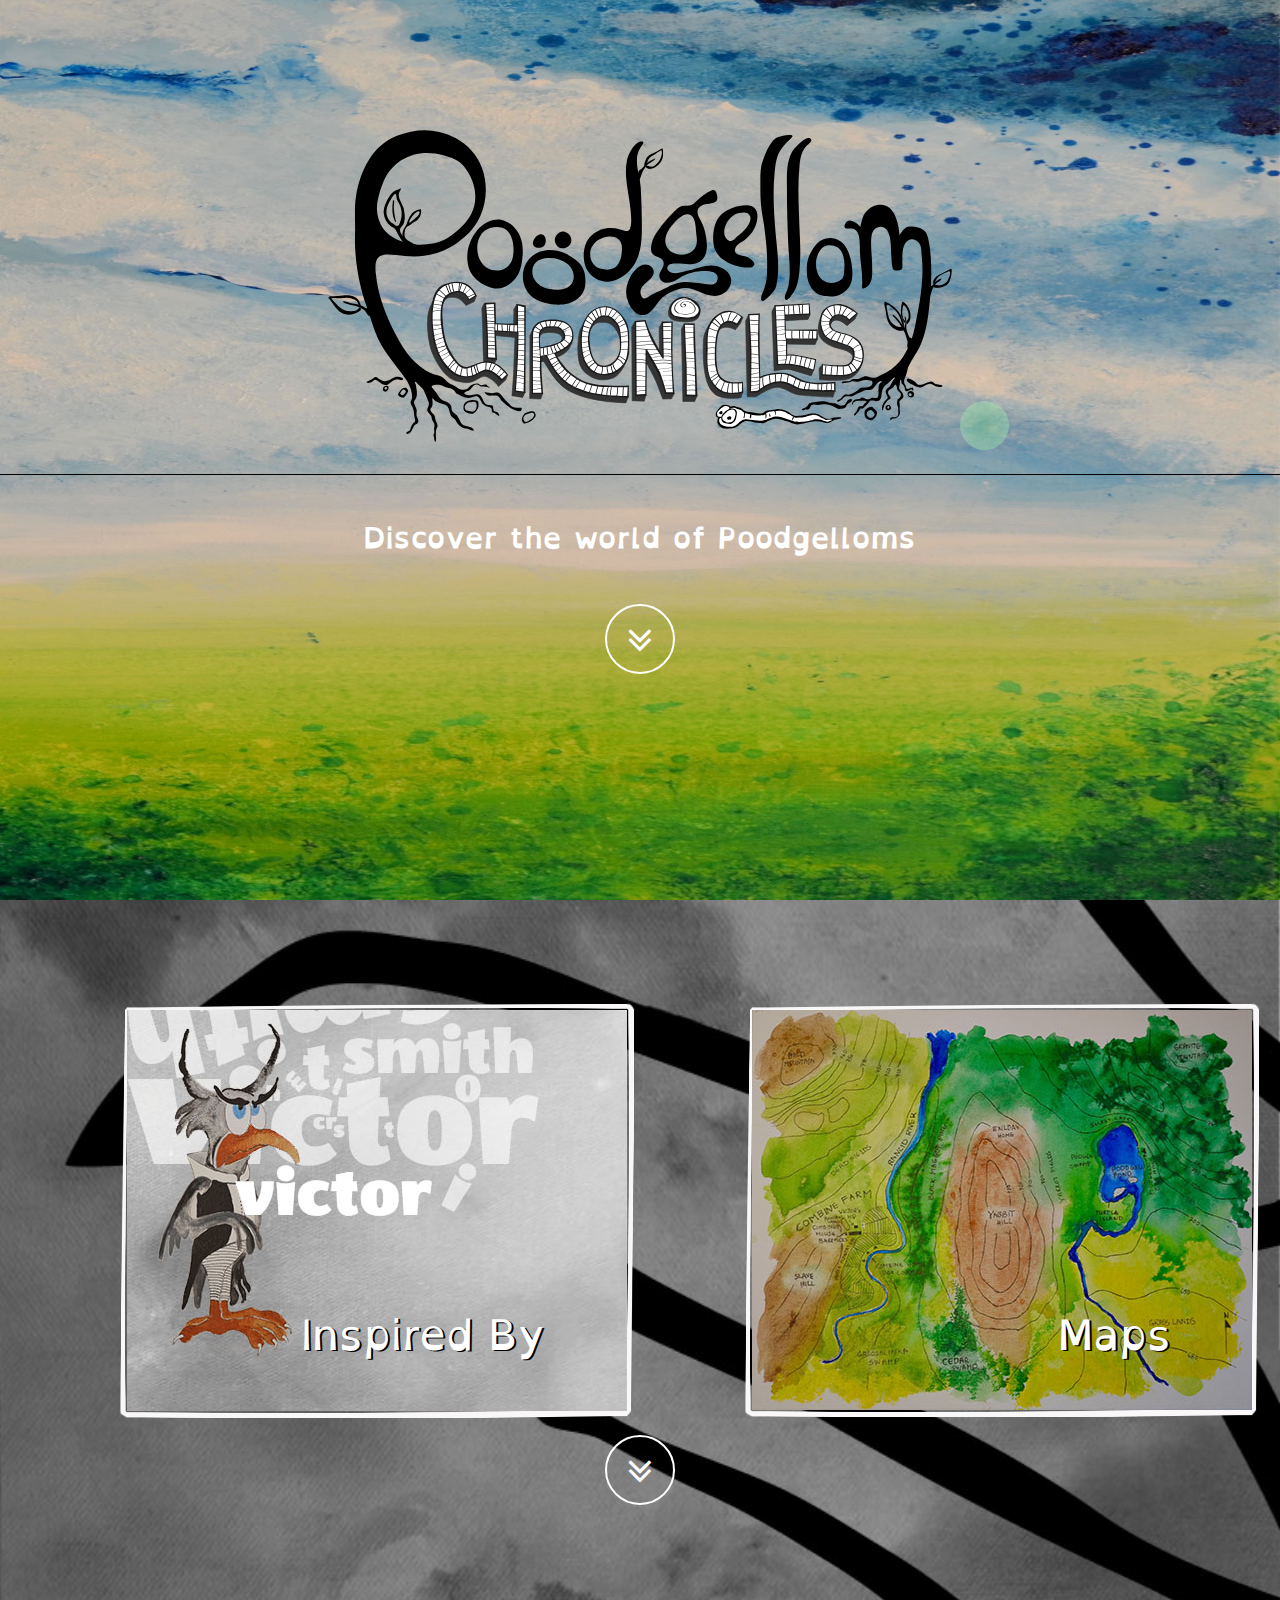
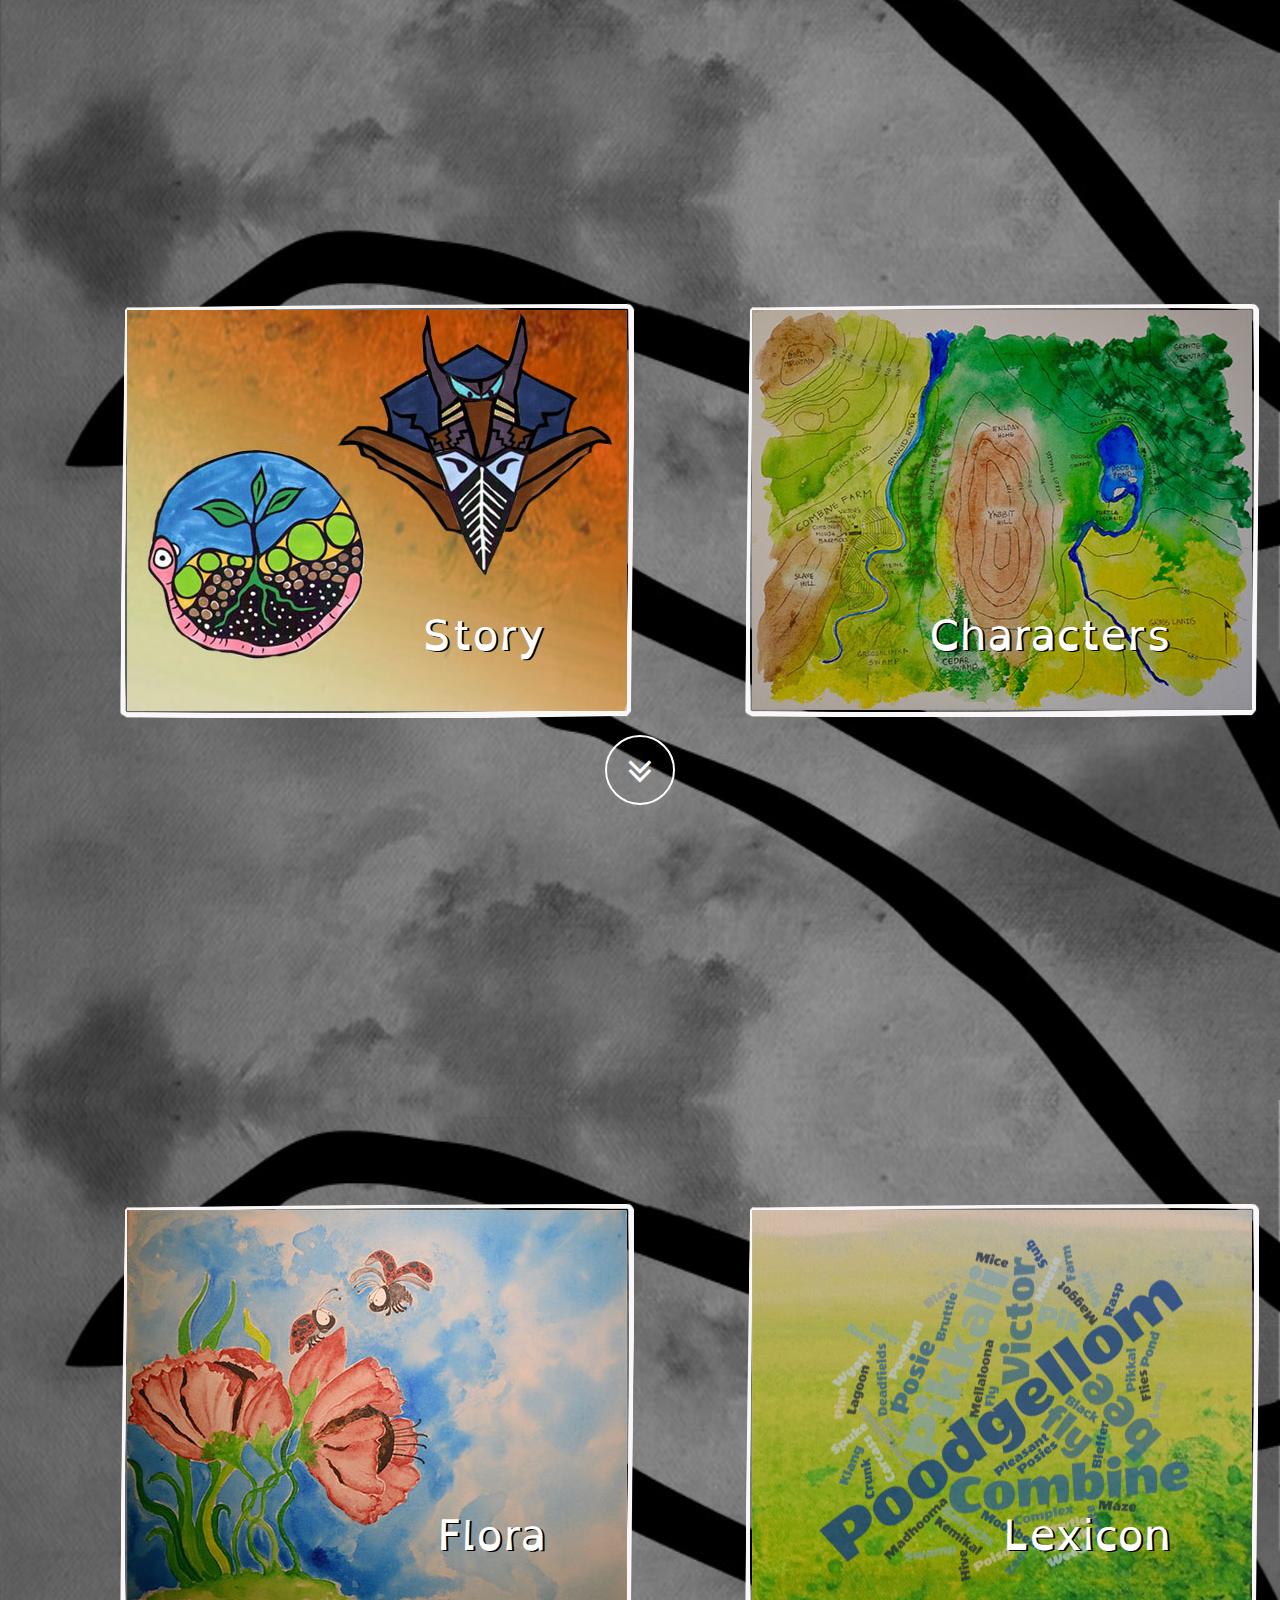
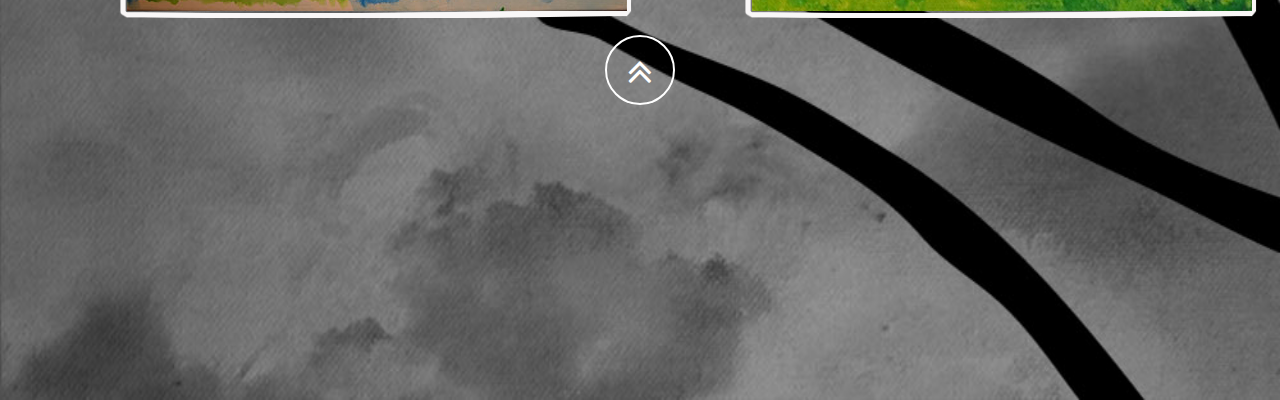
==== commit 1b72dcd9: "lots of changes" ====
--- a/index.html
+++ b/index.html
@@ -27,7 +27,8 @@
 
 <body id="page-top" data-spy="scroll" data-target=".navbar-fixed-top">
     <div class="wrapper">
-    <!-- Navigation -->
+<!--
+     Navigation 
       <nav id="main-menu" class="navbar navbar-default navbar-center navbar-fixed-top custom-main-menu">
         <h1 class="hidden-section-heading">Main Menu</h1>
         <div class="container">
@@ -42,11 +43,11 @@
                 <div class="tint">
                 <ul class="nav navbar-nav navbar-center custom-nav">
                     <li><a href="inspired.html" title="Background story">Inspired By</a></li>
-                    <li><a href="index.html" title="Poodgellom Chronicles story">Story</a></li>
-                    <li><a href="characters.html" title="Character descriptions">Characters</a></li>
-                    <li><a href="maps.html" title="Poodgellom Chronicles maps">Maps</a></li>
-                    <li><a href="flora.html" title="Poodgellom Chronicles plant life">Flora</a></li>
-                    <li><a href="lexicon.html" title="Poodgellom Chronicles vocabulary">Lexicon</a></li>
+                    <li><a href="construction.html" title="Poodgellom Chronicles story">Story</a></li>
+                    <li><a href="construction.html" title="Character descriptions">Characters</a></li>
+                    <li><a href="construction.html" title="Poodgellom Chronicles maps">Maps</a></li>
+                    <li><a href="construction.html" title="Poodgellom Chronicles plant life">Flora</a></li>
+                    <li><a href="construction.html" title="Poodgellom Chronicles vocabulary">Lexicon</a></li>
 
                 </ul>
                 </div>
@@ -54,6 +55,7 @@
         </div>
     </div>
 </nav>
+-->
 
     <!-- Intro Header -->
     <header class="intro">
@@ -69,7 +71,7 @@
             <div class="containter-fluid">
                 <div id="jumbo" class="jumbotron">
                     <h1 class="text-center" id="discover">Discover the world of Poodgelloms</h1>
-                    <a href="#pageTwo" class="btn btn-circle page-scroll"><i class="fa fa-angle-double-down animated"></i></a>
+                    <a href="#pageTwo" class="btn btn-circle page-scroll" title="nav list"><i class="fa fa-angle-double-down animated"></i></a>
                 </div>
             </div>
             
@@ -84,43 +86,67 @@
     
 
     <!-- About Section -->
-    <section id="pageTwo" class="container content-section text-center">
+    <section id="pageTwo" class="container-fluid content-section text-center">
         <div class="about-section">
         <div class="row">
-            <div class="col-sm-12 col-md-4">
-                <p>Inspired By</p>
-                <a href="inspired.html" title="link to inspired by story">
-                    <img class="img-responsive" src="img/peanut.jpeg">
+            <div class="col-sm-3 col-md-6">
+                <a href="inspired.html" title="where it all started">
+                    <p>Inspired By</p>
+                    <img class="img-responsive framed" src="img/vicword.jpg">
+                    </a>
+            </div>
+            <div class="col-sm-3 col-md-6">
+                <a href="construction.html" title="the world">   <p>Maps</p>
+                    <img class="img-responsive framed" src="img/map.jpg">
                 </a>
             </div>
-            <div class="col-sm-12 col-md-4">
-                <p>Story</p>
-                <img class="img-responsive" src="img/peanut.jpeg">
-            </div>
-            <div class="col-sm-12 col-md-4">
-                <p>Characters</p>
-                <img class="img-responsive" src="img/victor.jpg">
-            </div>
+            
         </div>
+        <a href="#pageThree" class="btn btn-circle page-scroll extra" title="keep moving down list"><i class="fa fa-angle-double-down animated"></i></a>
         </div>
     </section>
+        
+         <section id="pageThree" class="container-fluid content-section text-center">
+        <div class="about-section">
+        <div class="row">
+             <div class="col-sm-10 col-md-6">
+                         <a href="construction.html" title="Story">
+                            <p>Story</p>
+                            <img class="img-responsive framed" src="img/story.jpg">
+                        </a>
+            </div>
+            <div class="col-sm-10 col-md-6">
+                <a href="construction.html" title="the world"> <p>Characters</p>
+                    <img class="img-responsive framed" src="img/map.jpg">
+                </a>
+            </div>
+            
+        </div>
+        <a href="#pageFour" class="btn btn-circle page-scroll extra" title="keep moving down list"><i class="fa fa-angle-double-down animated"></i></a>
+        </div>
+    </section>
+        
 
     <!-- Download Section -->
-    <section id="download" class="content-section text-center">
-        <div class="download-section">
-            <div class="container">
+    <section id="pageFour" class="container-fluid content-section text-center">
+        <div class="about-section">
+            
                  <div class="row">
-                    <div class="col-sm-12 col-md-4">
-                        <img class="img-responsive" src="img/victor.jpg">
+                     <div class="col-sm-12 col-md-6">
+                        <a href="construction.html" title="Flora">
+                            <p>Flora</p>
+                            <img class="img-responsive framed" src="img/flora.jpg">
+                        </a>
                     </div>
-            <div class="col-sm-12 col-md-4">
-                <img class="img-responsive" src="img/victor.jpg">
+                    <div class="col-sm-12 col-md-6">
+                         <a href="construction.html" title="Lexicon">
+                            <p>Lexicon</p>
+                            <img class="img-responsive framed" src="img/wordcloud.jpg">
+                        </a>
+                    </div>
+                     
             </div>
-            <div class="col-sm-12 col-md-4">
-                <img class="img-responsive" src="img/victor.jpg">
-            </div>
-        </div>
-            </div>
+            <a href="header" class="btn btn-circle page-scroll" title="top of page"><i class="fa fa-angle-double-up animated"></i></a>
         </div>
     </section>
 </div>
--- a/css/poodgellom.css
+++ b/css/poodgellom.css
@@ -5,7 +5,7 @@
     margin: 0 !important;
     padding: 0 !important;
     width: 100%;
-/*    overflow-x: hidden;*/
+    
 }
 
 @font-face {
@@ -31,13 +31,12 @@
     outline: blue solid 2px;
 }
 
-section {
-    padding-top:3%;
-    width:100%;
-    height:100%;
-    float:left;
- 
-}
+
+
+ .wrapper{
+        width:100%;
+        height:100%;
+    }
 
 #second{
     position:relative;
@@ -47,6 +46,13 @@
     z-index: 100;
 }
 
+/*
+   .custom-border{ 
+    border:0;
+    border-bottom:0.9em;
+    border-image:url(../img/border.png) 18 stretch;
+}
+*/
 
 /*
 .container-fluid>.row>#discover {
@@ -149,11 +155,10 @@
         -o-transform: scale(.9) rotate(0deg);
         -webkit-transform: scale(.9) rotate(0deg);
         transform: scale(.9) rotate(0deg);
-        opacity: 1;
+        opacity: 0;
     }
     15% {
         bottom: 5%;
-        left:20%;
         -moz-transform:scale(.8) rotate(-50deg);
         -o-transform:scale(.8) rotate(-50deg);
         -webkit-transform:scale(.8) rotate(-50deg);
@@ -171,7 +176,6 @@
         opacity: 1
     }
     50%{
-        left:20%;
         bottom: 100%;
         opacity:1;
     }
@@ -281,7 +285,7 @@
         -moz-transform: scale(.8);
         -webkit-transform: scale(.8);
         transform: scale(.8);
-        opacity: 1
+        opacity: 1;
     }
     95% {
         bottom: 90%;
@@ -289,7 +293,7 @@
         -o-transform: scale(.9);
         -webkit-transform: scale(.9);
         transform: scale(.9);
-        opacity: 1
+        opacity: 1;
     }
     /*
   99% {bottom:550px;-webkit-transform:scale(.3);opacity:0}
@@ -320,15 +324,16 @@
         -o-transform: scale(.8);
         -webkit-transform: scale(.8);
         transform: scale(.8);
-        opacity: 1
-    }
+        opacity: 1;
+    }
+   
     95% {
         bottom: 90%;
         -moz-transform: scale(1);
         -o-transform: scale(1);
         -webkit-transform: scale(1);
         transform: scale(1);
-        opacity: 1
+        opacity: 1;
     }
     /*
   99% {bottom:550px;-webkit-transform:scale(1.5);opacity:0}
@@ -361,24 +366,18 @@
         transform: scale(.8);
         opacity: 1
     }
+     
     95% {
         bottom: 90%;
         -moz-transform: scale(1);
         -o-transform: scale(1);
         -webkit-transform: scale(1);
         transform: scale(1);
-        opacity: 0
-    }
-    99% {
-        bottom: 80%;
-        -o-transform: scale(1.3);
-        -moz-transform: scale(1.3);
-        -webkit-transform: scale(1.3);
-        transform: scale(1.3);
-        opacity: 0
-    }
+        opacity: 1;
+    }
+   
     100% {
-        bottom: 80%;
+        bottom: 95%;
         -moz-transform: scale(1.3);
         -o-transform: scale(1.3);
         -webkit-transform: scale(1.3);
@@ -412,29 +411,23 @@
         transform: scale(.8);
         opacity: 1
     }
+     
     95% {
         bottom: 90%;
         -moz-transform: scale(1.3);
         -o-transform: scale(1.3);
         -webkit-transform: scale(1.3);
         transform: scale(1.3);
-        opacity: 0
-    }
-    99% {
-        bottom: 80%;
+        opacity: 1;
+    }
+   
+    100% {
+        bottom: 95%;
         -moz-transform: scale(1.3);
         -o-transform: scale(1.3);
         -webkit-transform: scale(1.3);
         transform: scale(1.3);
-        opacity: 0
-    }
-    100% {
-        bottom: 80%;
-        -moz-transform: scale(1.3);
-        -o-transform: scale(1.3);
-        -webkit-transform: scale(1.3);
-        transform: scale(1.3);
-        opacity: 0
+        opacity: 0;
     }
 }
 
@@ -580,7 +573,7 @@
     height: 6em;
     position: absolute;
     display: block;
-    left: -20%;
+    left: 20%;
     bottom: 100%;
     animation: fly 28s infinite ease-in-out;
     -webkit-animation: fly 28s infinite ease-in;
@@ -638,8 +631,8 @@
     
     }
     #pikkSwarm1 {
-    width: 11em;
-    height: 11em;
+        width: 11em;
+        height: 11em;
     }
     
     .bubble3{
@@ -652,17 +645,18 @@
         font-size: 1em;
     }
     .custom-main-menu {
+        
         margin: 0;
         padding:9%;
         width: 100%;
-        background: rgba(0, 42, 104, 0.7);
+/*        background: rgba(0, 42, 104, 0.7);*/
         border-bottom: 1px solid white;
     }
     
     .custom-main-navbar {
         position: fixed;
         left:0;
-        top: 7.2%;
+        top: 7.5%;
         margin-top:3.5%;
         height:100%;
         width:100%;
@@ -739,16 +733,22 @@
         color: white;
     }
     .custom-border{ 
-    border:0.4em;
-    border-style:solid;
-    border-image:url(../img/border.png) 20 stretch;
-}
+        border:0.4em;
+        border-style:solid;
+        border-image:url(../img/border.png) 20 stretch;
+}
+    .framed{
+        border:0.4em;
+        border-style:solid;
+        border-image:url(../img/border.png) 20 stretch;
+    }
+    
     .navbar-header{
         width:100%;
     }
     .navbar-collapse.in{
         overflow-y: hidden;
-        width: 105%;
+        width: 100%;
     }
     
 /*    -------CONTENT------*/
@@ -760,7 +760,15 @@
         border-radius: 10px;
     }
     
-   
+    .wrapper{
+        width:100%;
+        height:100%;
+    }
+    
+    #hero {
+        position:relative;
+        top:20%;
+}
     
     .text-muted {
         font-size: 0.4em;
@@ -775,6 +783,45 @@
         width:100%;
         background-color: rgba(0, 42, 104, 0.55);
     }
+    section>div>div>div>a>p{
+        position:absolute;
+        text-align: right;
+        left: -15%;
+        top: 80%;
+        width:100%;
+        color:white;
+        font-size: 1.8em;
+        text-shadow: 2px 1px black;
+        z-index: 30000;
+    }
+    section>div>div>div{
+       margin-top: 1%;
+        margin-bottom: 1%;
+    }
+    section{
+         position: relative;
+        width: 100%;
+        min-height: 100%;
+        -webkit-background-size: cover;
+        -moz-background-size: 100% 100%;
+        background-size: 100% 100%;
+        -o-background-size: 100% 100%;
+        background-repeat: no-repeat;
+        background-position: center;
+        background-image: url('../img/sky.jpg');
+        
+    }
+     section>div>div>div>a>img{
+         position:relative;
+         width: 92%;
+         left: 3%;
+         padding:0;
+    }
+    
+    header{
+        border-bottom: 1px solid white;
+    }
+   
     
     
 /*    -------------footer-------*/
@@ -956,6 +1003,13 @@
         margin: 5%;
         
 }
+        #hero {
+        position:relative;
+        padding-top:20%;
+}
+    .extra{
+        display:none;
+    }
   
     
     /*    -------FOOTER------*/
@@ -1102,6 +1156,13 @@
         margin: 5%;
         top: 10%;
 }
+     #hero {
+        position:relative;
+        padding-top:15%;
+}
+    .extra{
+        display:none;
+    }
   
     /*    -------FOOTER------*/
     
@@ -1201,12 +1262,28 @@
         margin: 0;
         padding-bottom: 12%;
     }
+ #hero {
+    position:relative;
+    padding-top:15%;
+}
+    
+    /*
+    header{
+        border-bottom: 1px solid white;
+    }
+*/
+    
+       .framed{ 
+    border:0.7em;
+    border-style:solid;
+    border-image:url(../img/border.png) 20 stretch;
+}
     
 /*    -----nav------*/
   
 
     .custom-main-menu {
-        position:absolute;
+        position:fixed;
         width:100%;
         background-color: rgba(0, 42, 104, 0.7);
         margin: 0;
@@ -1215,9 +1292,9 @@
         height: 6%;
     }
     .custom-nav {
-        position: relative;
-        width:100%;
-        left:15%;
+        position: fixed;
+        width:100%;
+        left:19%;
     }
     .custom-nav>li>.active{
 /*        padding-top: 3px;*/
@@ -1286,12 +1363,11 @@
         margin: 5%;
         top: 10%;
 }
-    .intro-body{
-        margin-top:10%;
-    }
-    
-    
-    
+    #hero {
+    position:relative;
+    padding-top:15%;
+}
+
     .fullPage {
         position:absolute;
         width: 100%;
@@ -1302,11 +1378,12 @@
         background-size: 100% 100%;
         -o-background-size: 100% 100%;
         background-repeat: no-repeat background-position: center;
-        background-image: url('../img/phoneback.jpg');
+        background-image: url('../img/original.jpg');
 }
     .home{
         overflow: hidden;
     }
+    
     #worm{
         position:fixed;
         bottom:0%;
@@ -1314,6 +1391,49 @@
         margin: 0;
         padding: 0;
     }
+ 
+    
+     section>div>div>div>a>p{
+         
+        position:absolute;
+        width:100%;
+        text-align: right;
+        left:-29%;
+        font-size: 3em;
+        margin-top: 48%;
+        color:white;
+        text-shadow: 2px 1px black;
+    }
+    
+   
+    section>div>div>div>a:hover{
+        
+        font-size: 1.2em;
+
+    }
+    section>div>.row{
+        margin-left: 7%;
+        z-index:1000;
+         width:100%;
+    }
+    
+     section{
+         position: relative;
+        width: 100%;
+        min-height: 100%;
+        -webkit-background-size: cover;
+        -moz-background-size: 100% 100%;
+        background-size: 100% 100%;
+        -o-background-size: 100% 100%;
+        background-repeat: no-repeat;
+        background-position: center;
+        background-image: url('../img/skylong.jpg');
+        
+    }
+    
+    
+
+    
    
     
 /*    -------FOOTER------*/
@@ -1363,4 +1483,5 @@
 
 }
     
+    
 }--- a/css/mainPage.css
+++ b/css/mainPage.css
@@ -49,18 +49,7 @@
     }
 }
 
-a {
-    color: #42dca3;
-    -webkit-transition: all .2s ease-in-out;
-    -moz-transition: all .2s ease-in-out;
-    transition: all .2s ease-in-out;
-}
-
-a:hover,
-a:focus {
-    text-decoration: none;
-    color: #1d9b6c;
-}
+
 
 .light {
     font-weight: 400;
@@ -175,7 +164,8 @@
         -moz-background-size: 100% 100%;
         background-size: 100% 100%;
         -o-background-size: 100% 100%;
-        background-repeat: no-repeat background-position: center;
+        background-repeat: no-repeat; 
+        background-position: center;
         background-image: url('../img/phoneback.jpg');
 }
 
@@ -283,21 +273,14 @@
     }
 }
 
-.content-section {
-    padding-top: 3%;
-}
-
-.download-section {
+
+
+.about-section, .download-section {
     width: 100%;
-    padding: 50px 0;
-    color: #fff;
-    background: url(../img/downloads-bg.jpg) no-repeat center center scroll;
-    background-color: #000;
-    -webkit-background-size: cover;
-    -moz-background-size: cover;
-    background-size: cover;
-    -o-background-size: cover;
-}
+    height:100%;
+
+}
+    
 
 
 
@@ -307,14 +290,15 @@
     }
 
     .download-section {
-        padding: 100px 0;
+        padding-top: 3%;
+    }
+    #download{
+        padding-bottom: 3%;
     }
     .about-section{
-       padding-top: 20%; 
-    }
-    .Garwood-section{
-        padding-top: 5%;
-    }
+       padding-top: 5%; 
+    }
+
 
 }
 
@@ -396,7 +380,4 @@
     webkit-tap-highlight-color: rgba(255,255,255,.2);
 }
 
-#hero {
-    position:relative;
-    top:20%;
-}
+
